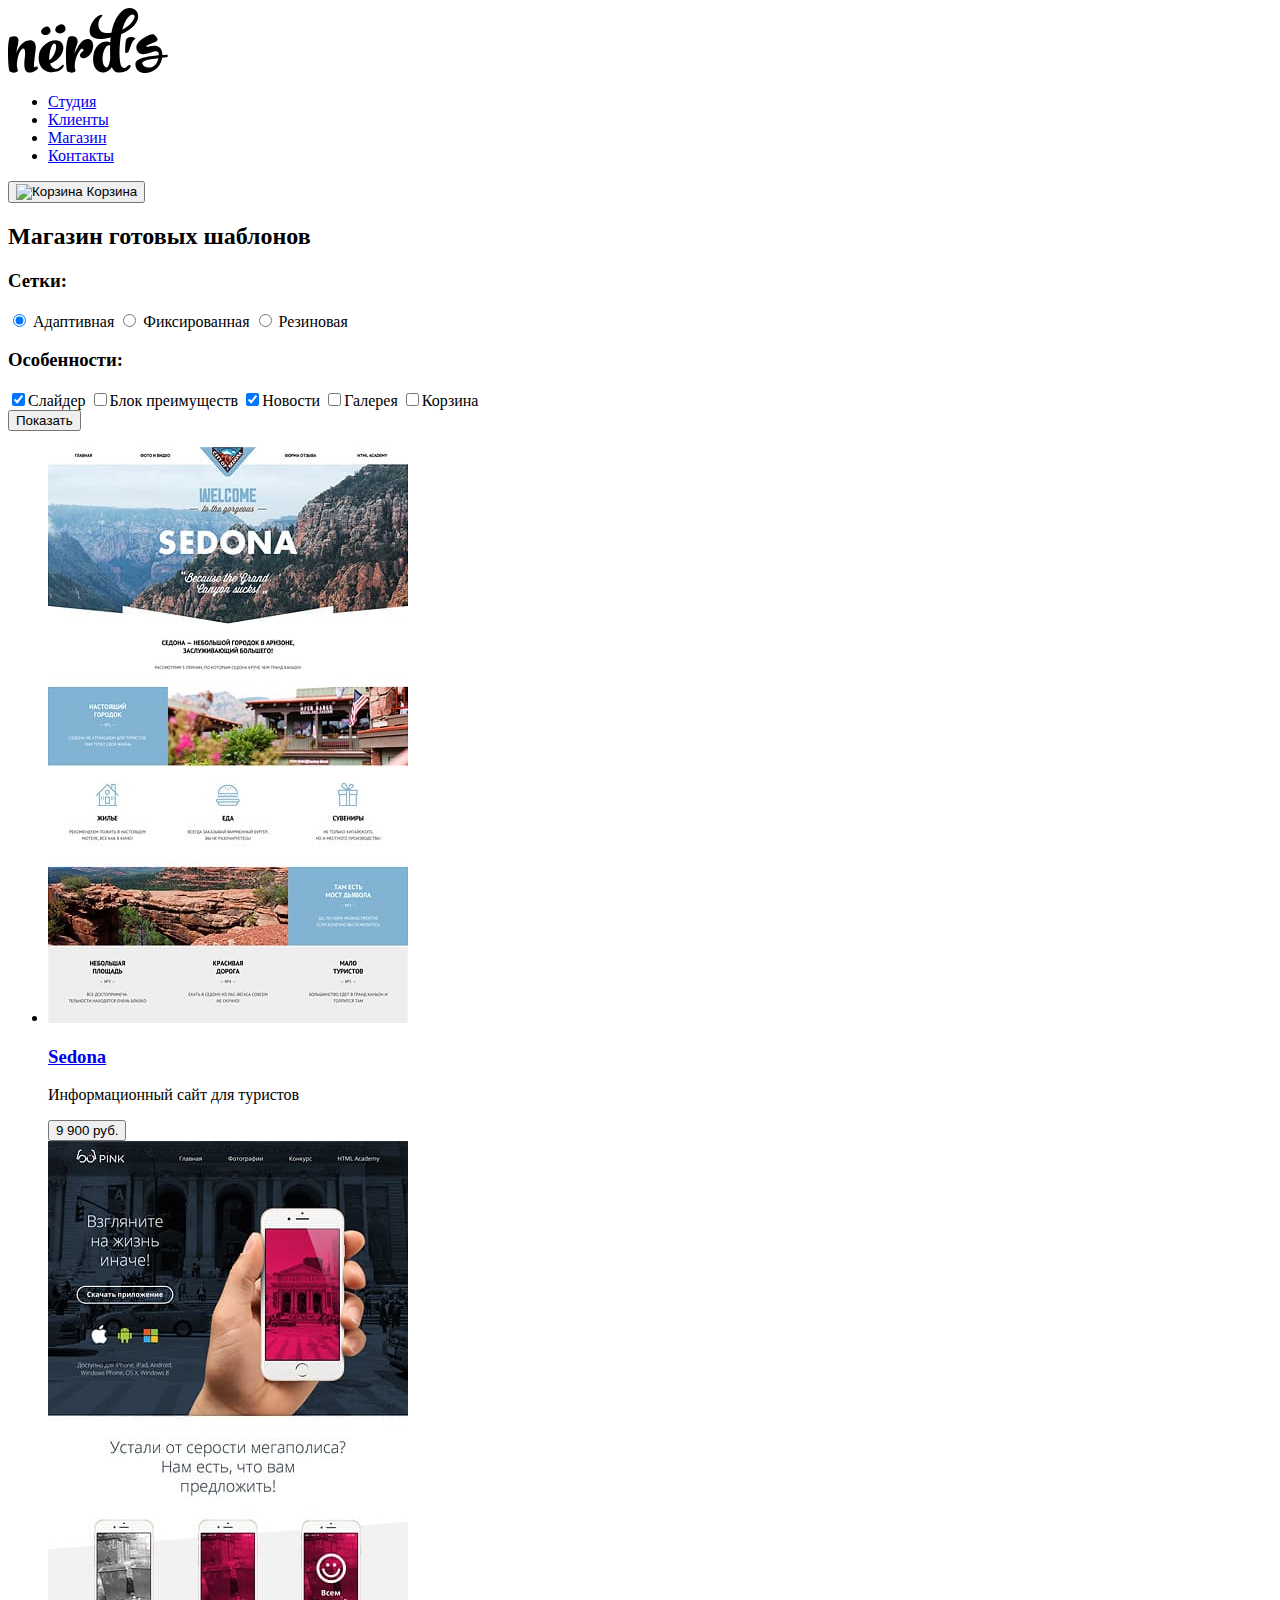
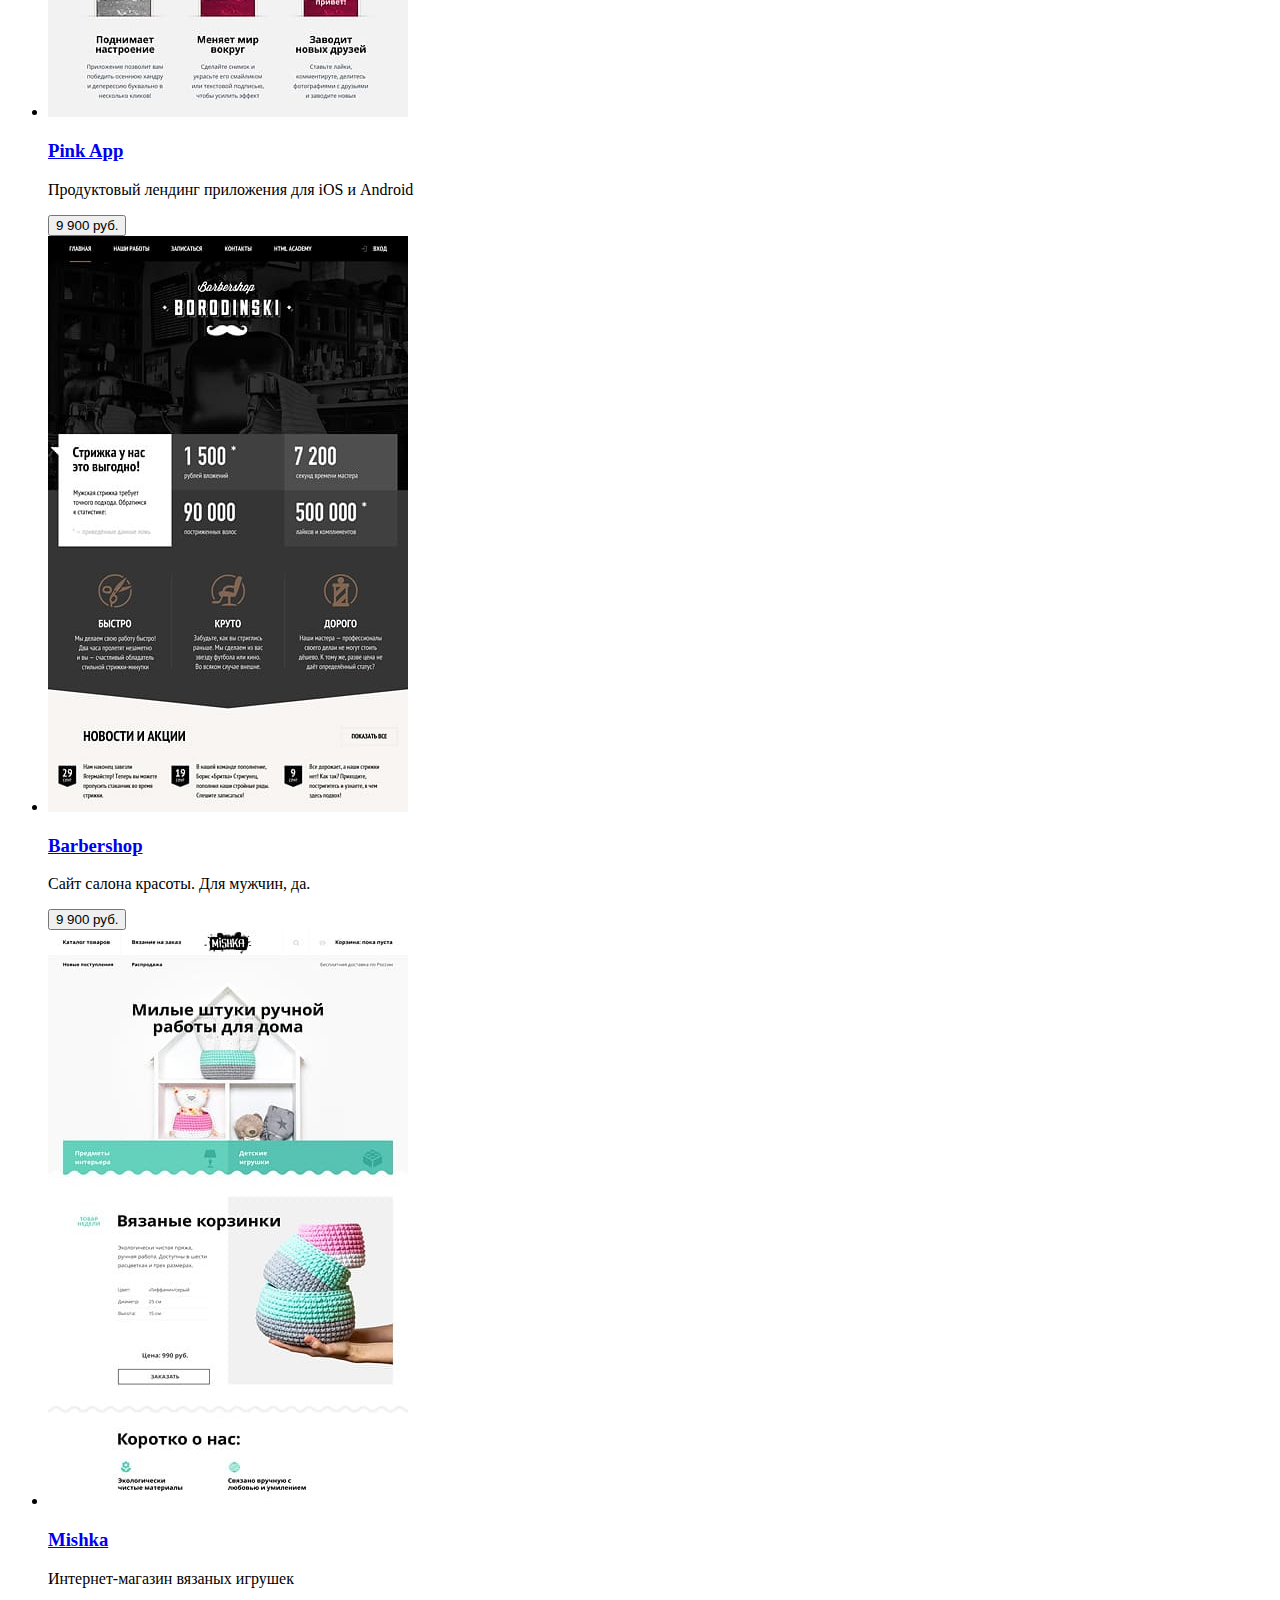
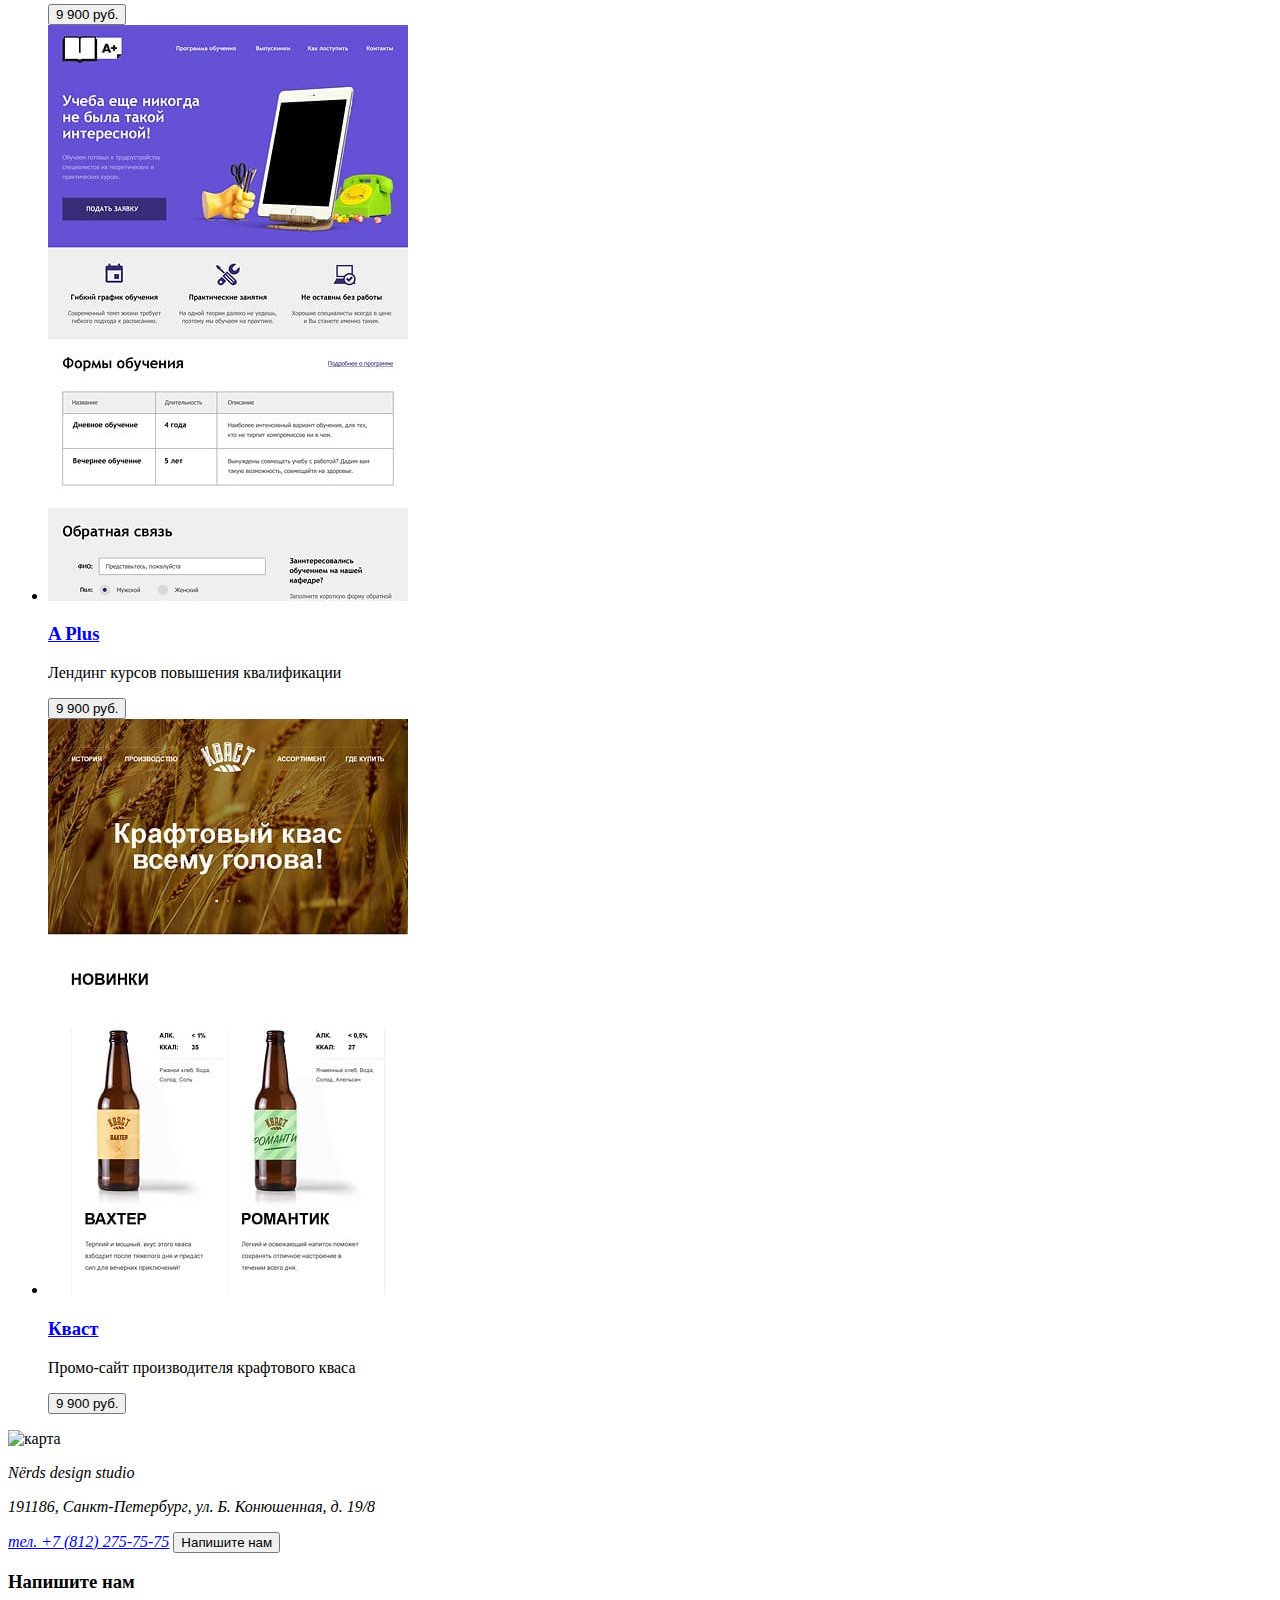
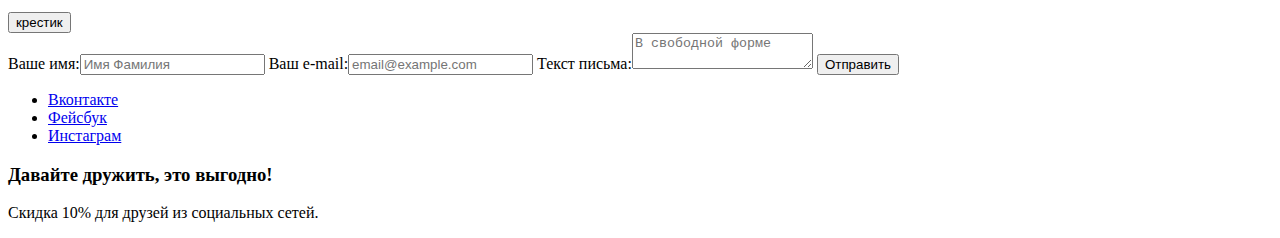
==== catalog.html @ 9235921a "Описал все картинки и добавил отдельную папку svg" ====
<!DOCTYPE html>
<html lang="ru">
<head>
    <meta charset="UTF-8">
    <meta name="viewport" content="width=device-width, initial-scale=1.0">
    <meta http-equiv="X-UA-Compatible" content="ie=edge">
    <title>Магазин готовых шаблонов</title>
   
</head>
<body>
  <header>
    <a href="index.html"><img src="img/svg/nerds-logo.svg" alt="Логотип дизайн студии Nerds" width="160" height="65"></a>
    <nav>
    <ul>
      <li><a href="#">Студия</a></li>
      <li><a href="#">Клиенты</a></li>
      <li><a href="#">Магазин</a></li>
      <li><a href="#">Контакты</a></li>
    </ul>
    </nav>  
    <button type="button"> <img src="" alt="Корзина"> Корзина</button><!--картинка будет подключена через background-image-->
  </header>
  <main>
    <h2>Магазин готовых шаблонов</h2>
    <!-- Здесь будет форма -->
    <form action="" method="post">
      <div>
        <h3>Сетки:</h3>
        <label>
          <input type="radio" name="grid" value="adaptive" checked>
          Адаптивная
        </label>
        <label>
          <input type="radio" name="grid" value="fixed">
          Фиксированная
        </label>
        <label>
          <input type="radio" name="grid" value="rubber">
          Резиновая
        </label>
      </div>
      <div>
        <h3>Особенности:</h3>
        <label><input type="checkbox" name="slider" checked>Слайдер</label>
        <label><input type="checkbox" name="advantages">Блок преимуществ</label>
        <label><input type="checkbox" name="news" checked>Новости</label>
        <label><input type="checkbox" name="Gallery">Галерея</label>
        <label><input type="checkbox" name="basket">Корзина</label>
      </div>
      <input type="submit" value="Показать">
    </form>
    <section>
      <!--Список товаров-->
      <ul>
        <li>
          <img src="img/item-sedona.jpg" alt="Макет лендинга сайта sedona" width="360" height="576">
          <div>
            <h3><a href="#">Sedona</a></h3>
            <p>Информационный сайт для туристов</p>
            <button type="button">9 900 руб.</button>
          </div>
        </li>
        <li>
          <img src="img/item-pink.jpg" alt="Макет лендинга сайта pink" width="360" height="576">
          <div>
            <h3><a href="#">Pink App</a></h3>
            <p>Продуктовый лендинг приложения для iOS и Android</p>
            <button type="button">9 900 руб.</button>
          </div>
        </li>
        <li>
          <img src="img/item-barbershop.jpg" alt="Макет лендинга сайта Barbershop" width="360" height="576">
          <div>
            <h3><a href="#">Barbershop</a></h3>
            <p>Сайт салона красоты. Для мужчин, да.</p>
            <button type="button">9 900 руб.</button>
          </div>
        </li>
        <li>
          <img src="img/item-mishka.jpg" alt="Макет лендинга сайта mishka" width="360" height="576">
          <div>
            <h3><a href="#">Mishka</a></h3>
            <p>Интернет-магазин вязаных игрушек</p>
            <button type="button">9 900 руб.</button>
          </div>
        </li>
        <li>
          <img src="img/item-aplus.jpg" alt="Макет лендинга сайта A Plus" width="360" height="576">
          <div>
            <h3><a href="#">A Plus</a></h3>
            <p>Лендинг курсов повышения квалификации</p>
            <button type="button">9 900 руб.</button>
          </div>
        </li>
        <li>
          <img src="img/item-kvast.jpg" alt="Макет лендинга сайта kvast" width="360" height="576">
          <div>
            <h3><a href="#">Кваст</a></h3>
            <p>Промо-сайт производителя крафтового кваса</p>
            <button type="button">9 900 руб.</button>
          </div>
        </li>
      </ul>
    </section>
    <section>
      <!--карта будет background-image  в дальнейшем-->
      <img src="" alt="карта">
      <address>
        <p>Nёrds design studio</p>
        <p>191186, Санкт-Петербург, ул. Б. Конюшенная, д. 19/8</p>
        <a href="tel:+7-812-275-75-75"> тел. +7 (812) 275-75-75</a>
        <button type="button">Напишите нам</button>
      </address>
                <!--Всплывающее окно-->
      <div>
        <h3>Напишите нам</h3>
        <!--кнопка для закрытия модального окна в виде крестика-->
        <button type="button">крестик</button>
        <form action="" method="post">
          <label>Ваше имя:<input type="text" name="name" placeholder="Имя Фамилия"></label>
          <label>Ваш e-mail:<input type="email" name="e-mail" placeholder="email@example.com"></label>
          <label>Текст письма:<textarea name="comment" placeholder="В свободной форме"></textarea></label><!--убрал  cols="30" rows="10" для дальнейшей стилизации в css-->
          <input type="submit" value="Отправить">
        </form>
      </div>
    </section>

  </main>
  <footer>
    <ul>
      <li><a href="#"><span class="visually-hidden">Вконтакте</span></a></li>
      <li><a href="#"><span class="visually-hidden">Фейсбук</span></a></li>
      <li><a href="#"><span class="visually-hidden">Инстаграм</span></a></li>
    </ul>
    <div>
      <h3>Давайте дружить, это выгодно!</h3>
      <p>Скидка 10% для друзей из социальных сетей.</p>
    </div>  
  </footer>

</body>
</html>
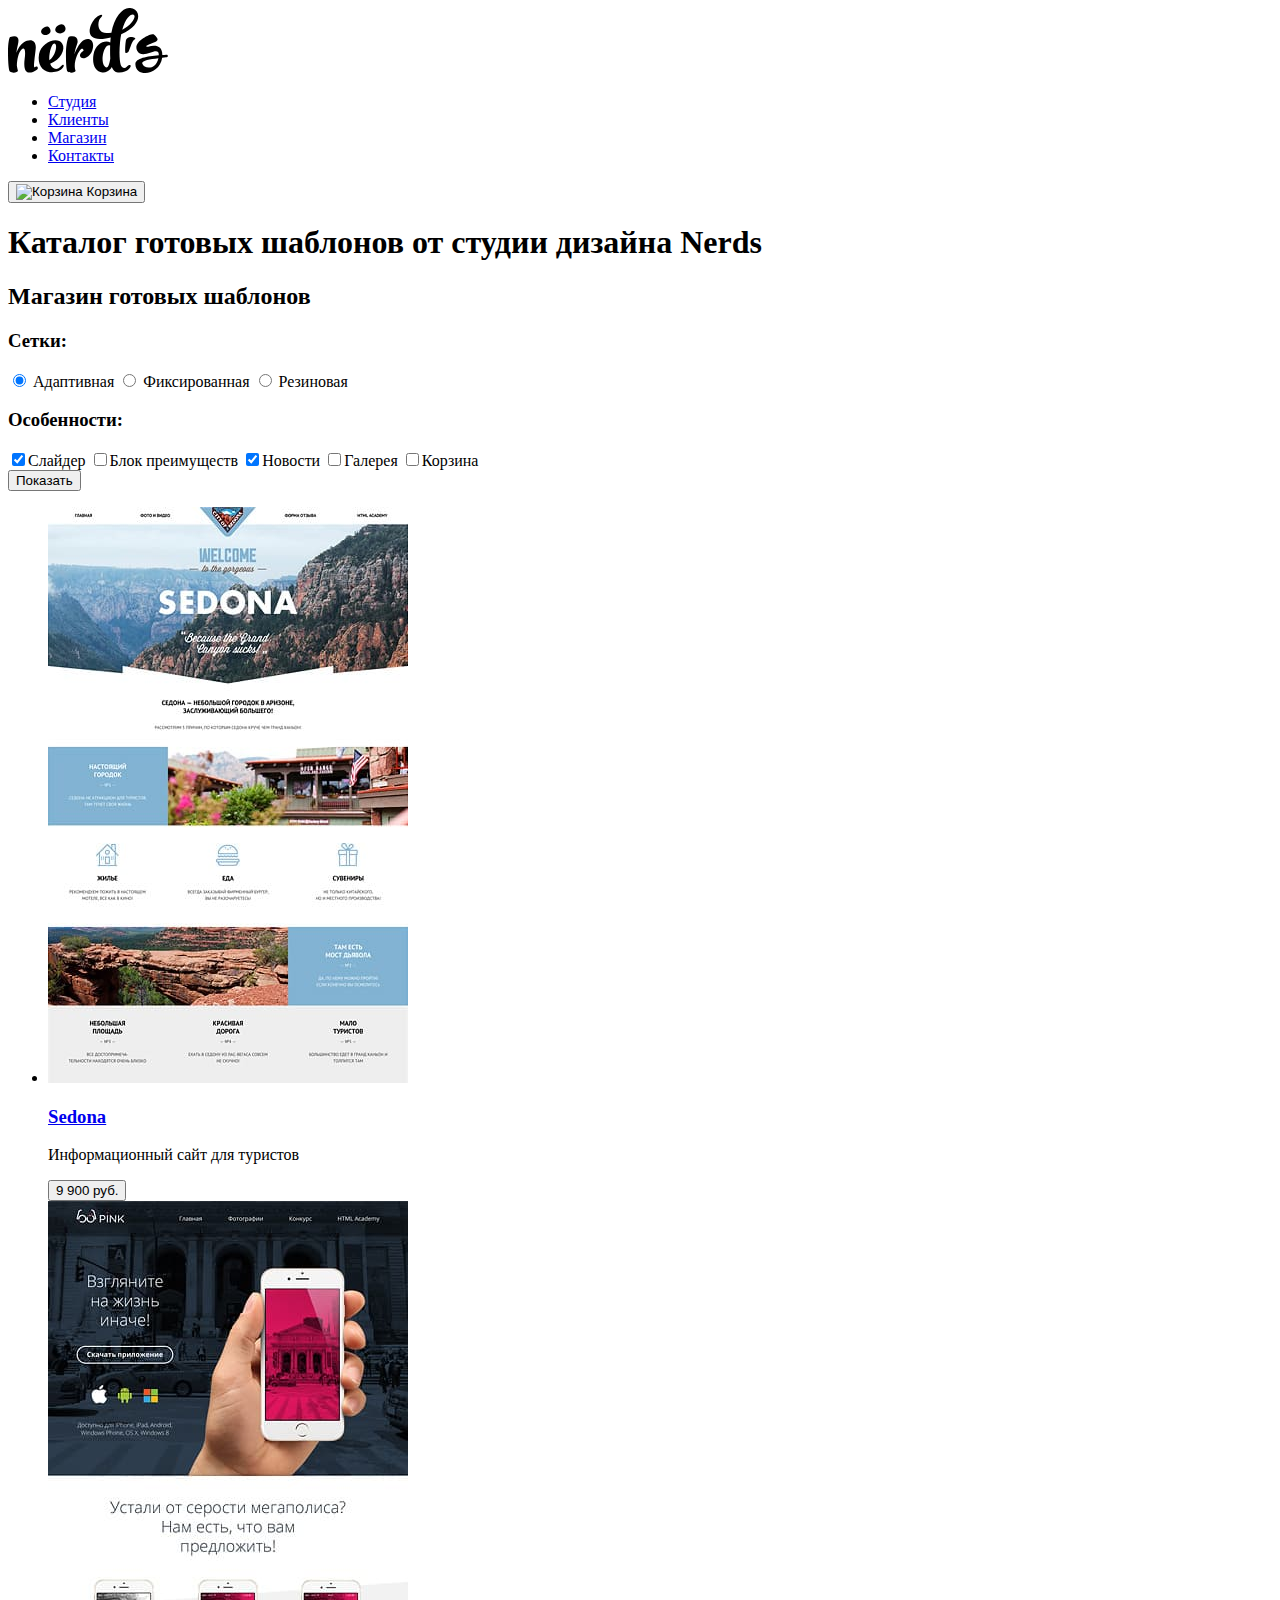
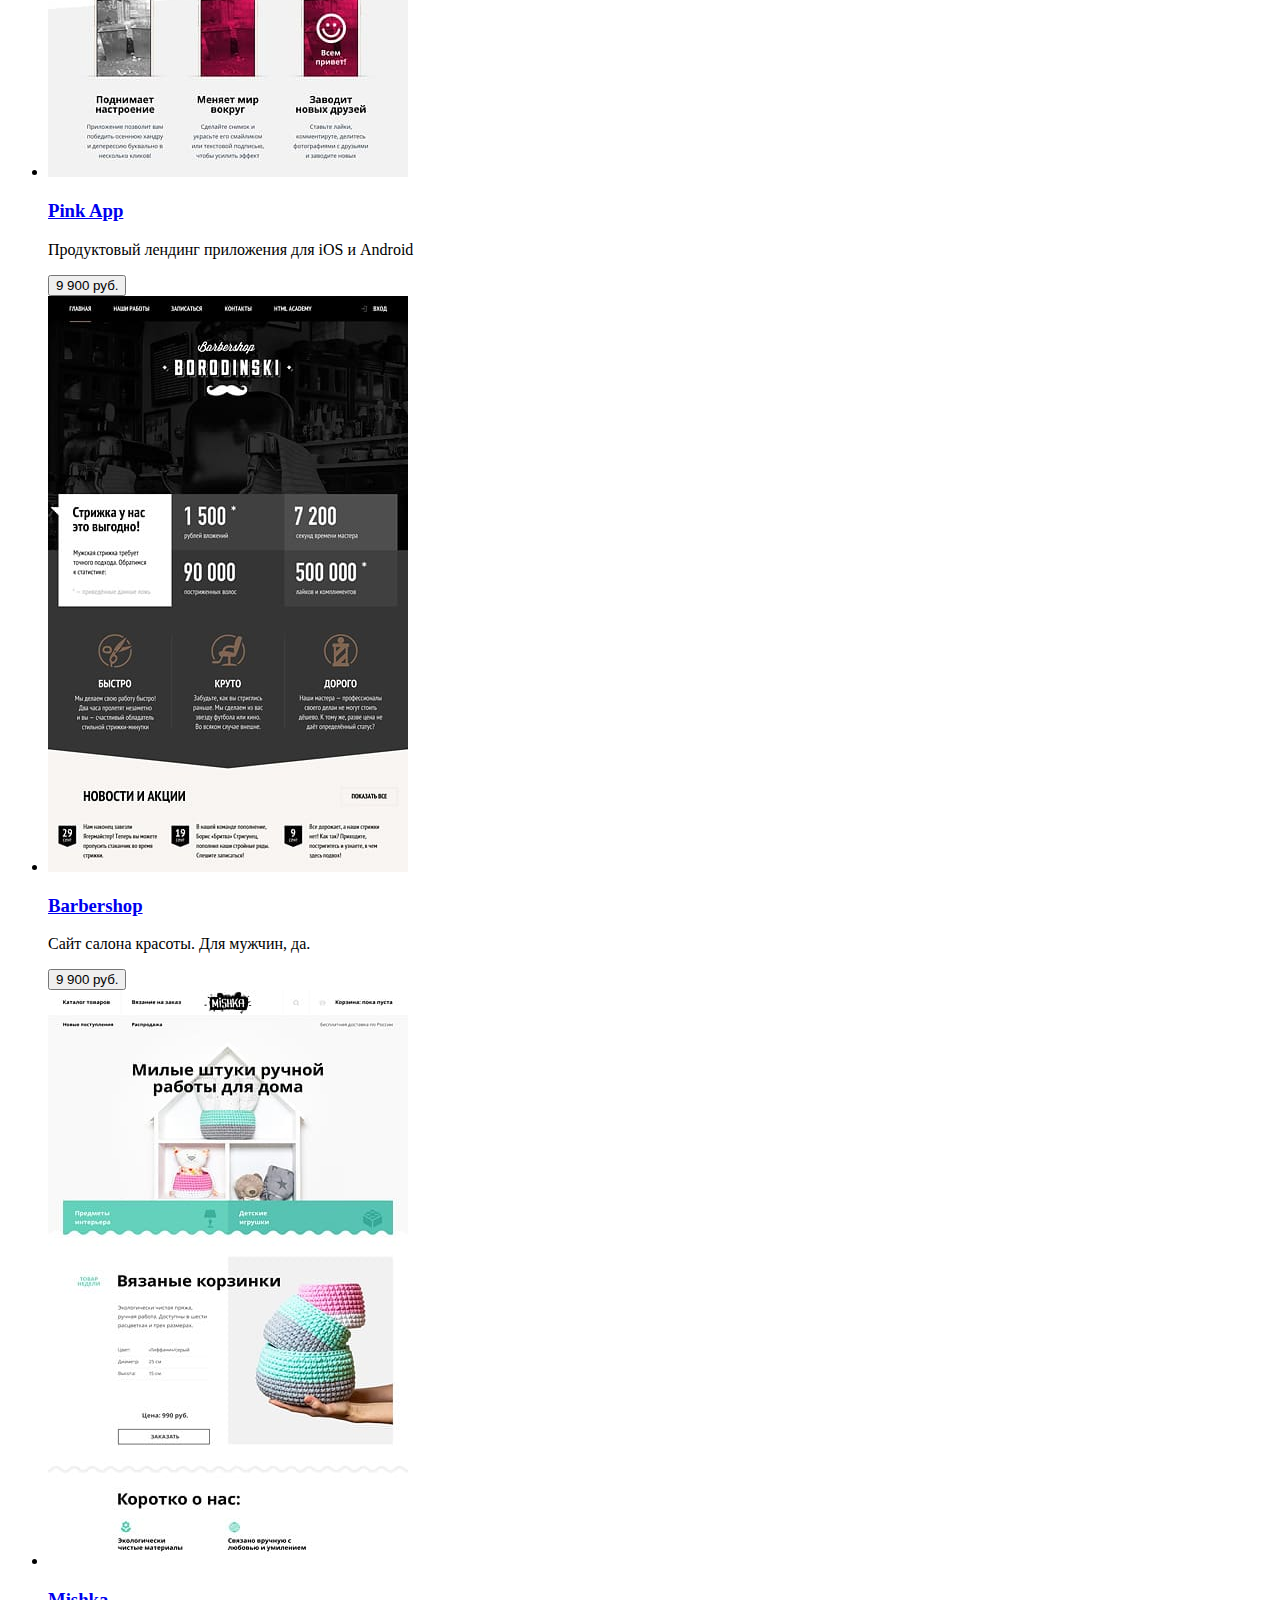
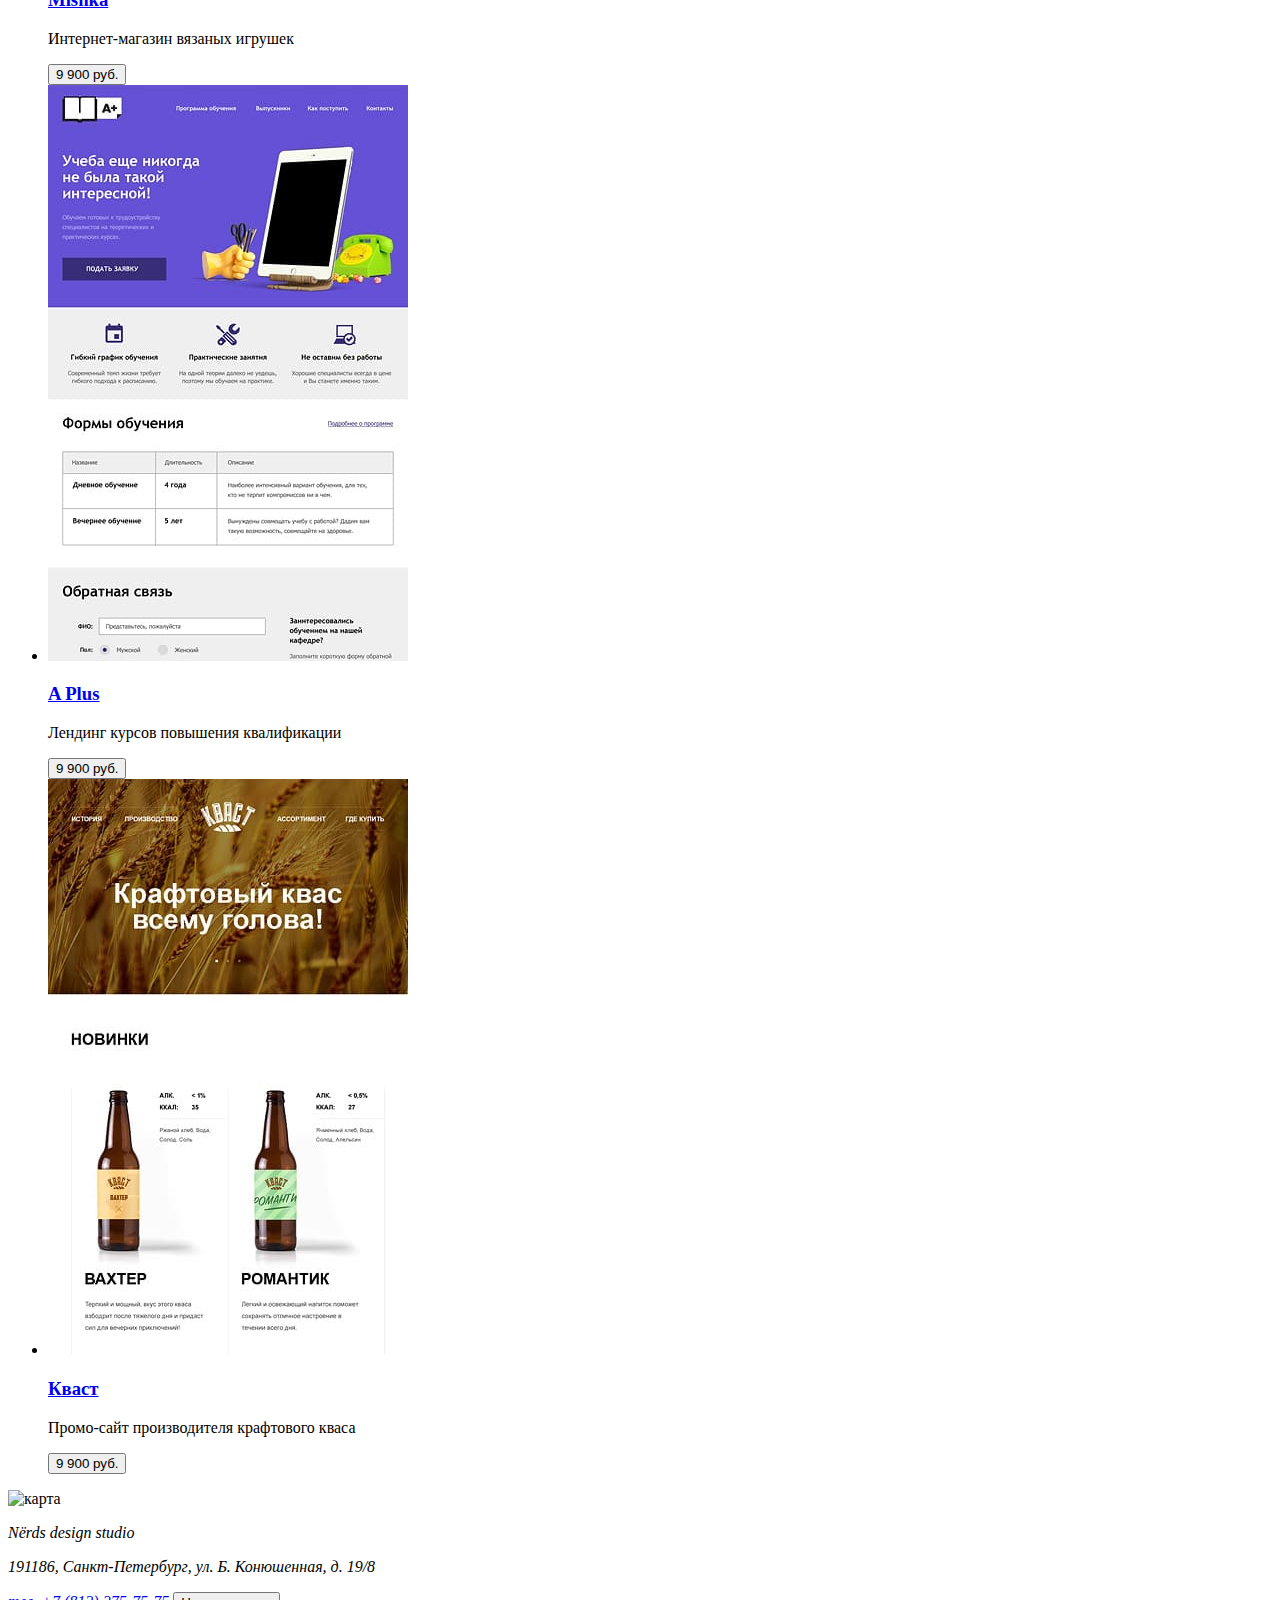
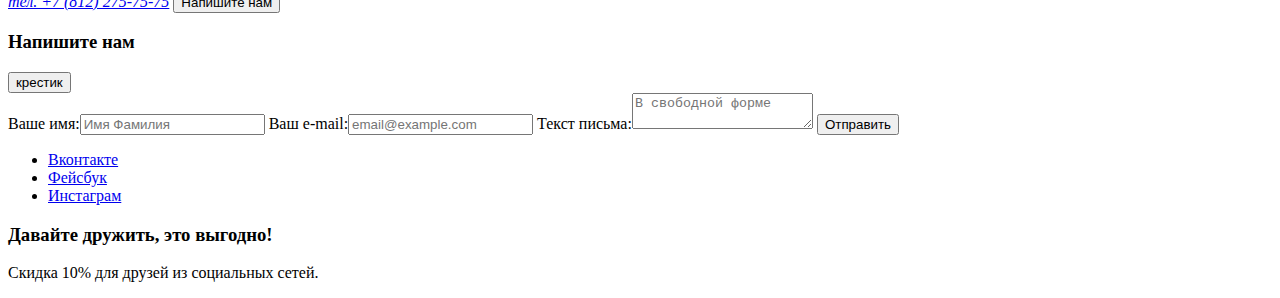
==== commit 3d8b9feb: "Исправил ошибки найденные через валидатор" ====
--- a/catalog.html
+++ b/catalog.html
@@ -18,12 +18,13 @@
       <li><a href="#">Контакты</a></li>
     </ul>
     </nav>  
-    <button type="button"> <img src="" alt="Корзина"> Корзина</button><!--картинка будет подключена через background-image-->
+    <button type="button"> <img src="#" alt="Корзина"> Корзина</button><!--картинка будет подключена через background-image-->
   </header>
   <main>
+    <h1 class="visually-hidden">Каталог готовых шаблонов от студии дизайна Nerds</h1>
     <h2>Магазин готовых шаблонов</h2>
     <!-- Здесь будет форма -->
-    <form action="" method="post">
+    <form action="#" method="post">
       <div>
         <h3>Сетки:</h3>
         <label>
@@ -57,7 +58,7 @@
           <div>
             <h3><a href="#">Sedona</a></h3>
             <p>Информационный сайт для туристов</p>
-            <button type="button">9 900 руб.</button>
+            <button type="button" title="Добавить в корзину">9 900 руб.</button>
           </div>
         </li>
         <li>
@@ -65,7 +66,7 @@
           <div>
             <h3><a href="#">Pink App</a></h3>
             <p>Продуктовый лендинг приложения для iOS и Android</p>
-            <button type="button">9 900 руб.</button>
+            <button type="button" title="Добавить в корзину">9 900 руб.</button>
           </div>
         </li>
         <li>
@@ -73,7 +74,7 @@
           <div>
             <h3><a href="#">Barbershop</a></h3>
             <p>Сайт салона красоты. Для мужчин, да.</p>
-            <button type="button">9 900 руб.</button>
+            <button type="button" title="Добавить в корзину">9 900 руб.</button>
           </div>
         </li>
         <li>
@@ -81,7 +82,7 @@
           <div>
             <h3><a href="#">Mishka</a></h3>
             <p>Интернет-магазин вязаных игрушек</p>
-            <button type="button">9 900 руб.</button>
+            <button type="button" title="Добавить в корзину">9 900 руб.</button>
           </div>
         </li>
         <li>
@@ -89,7 +90,7 @@
           <div>
             <h3><a href="#">A Plus</a></h3>
             <p>Лендинг курсов повышения квалификации</p>
-            <button type="button">9 900 руб.</button>
+            <button type="button" title="Добавить в корзину">9 900 руб.</button>
           </div>
         </li>
         <li>
@@ -97,14 +98,14 @@
           <div>
             <h3><a href="#">Кваст</a></h3>
             <p>Промо-сайт производителя крафтового кваса</p>
-            <button type="button">9 900 руб.</button>
+            <button type="button" title="Добавить в корзину">9 900 руб.</button>
           </div>
         </li>
       </ul>
     </section>
     <section>
       <!--карта будет background-image  в дальнейшем-->
-      <img src="" alt="карта">
+      <img src="#" alt="карта">
       <address>
         <p>Nёrds design studio</p>
         <p>191186, Санкт-Петербург, ул. Б. Конюшенная, д. 19/8</p>
@@ -116,7 +117,7 @@
         <h3>Напишите нам</h3>
         <!--кнопка для закрытия модального окна в виде крестика-->
         <button type="button">крестик</button>
-        <form action="" method="post">
+        <form action="#" method="post">
           <label>Ваше имя:<input type="text" name="name" placeholder="Имя Фамилия"></label>
           <label>Ваш e-mail:<input type="email" name="e-mail" placeholder="email@example.com"></label>
           <label>Текст письма:<textarea name="comment" placeholder="В свободной форме"></textarea></label><!--убрал  cols="30" rows="10" для дальнейшей стилизации в css-->
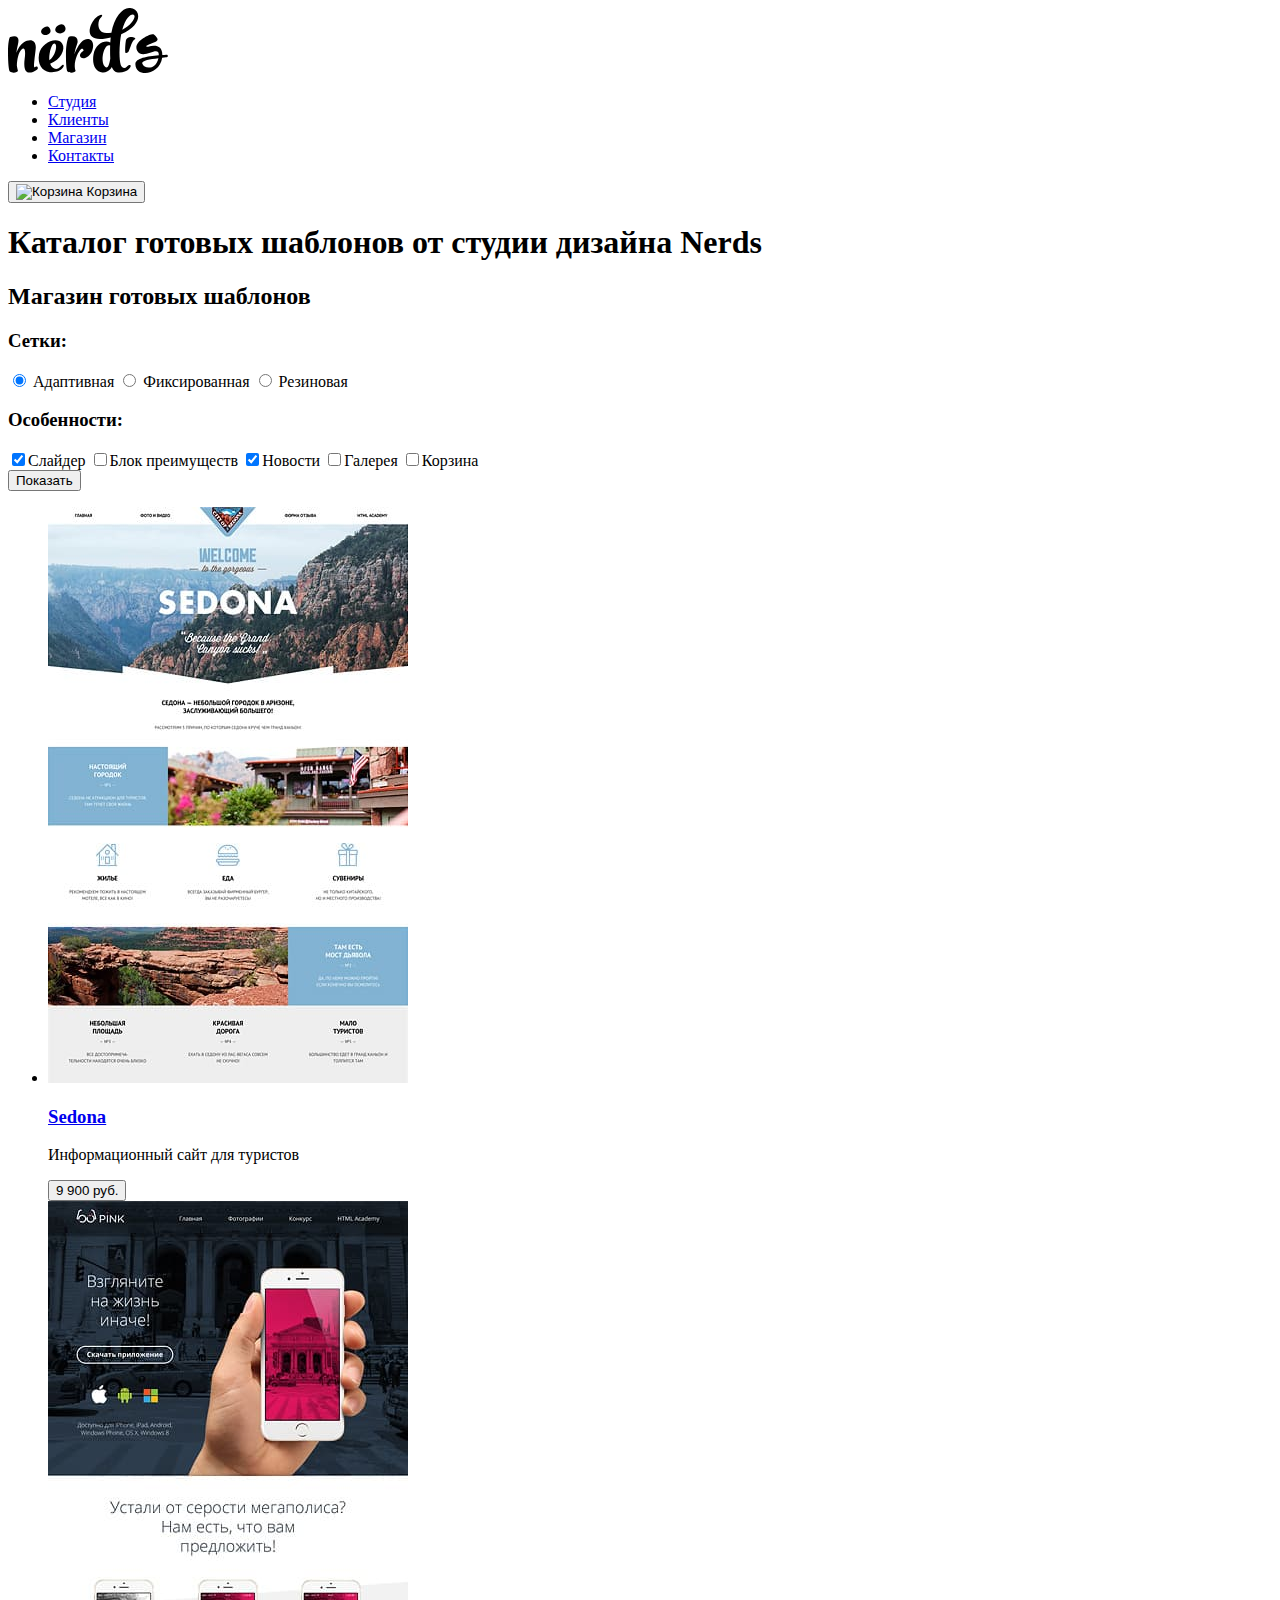
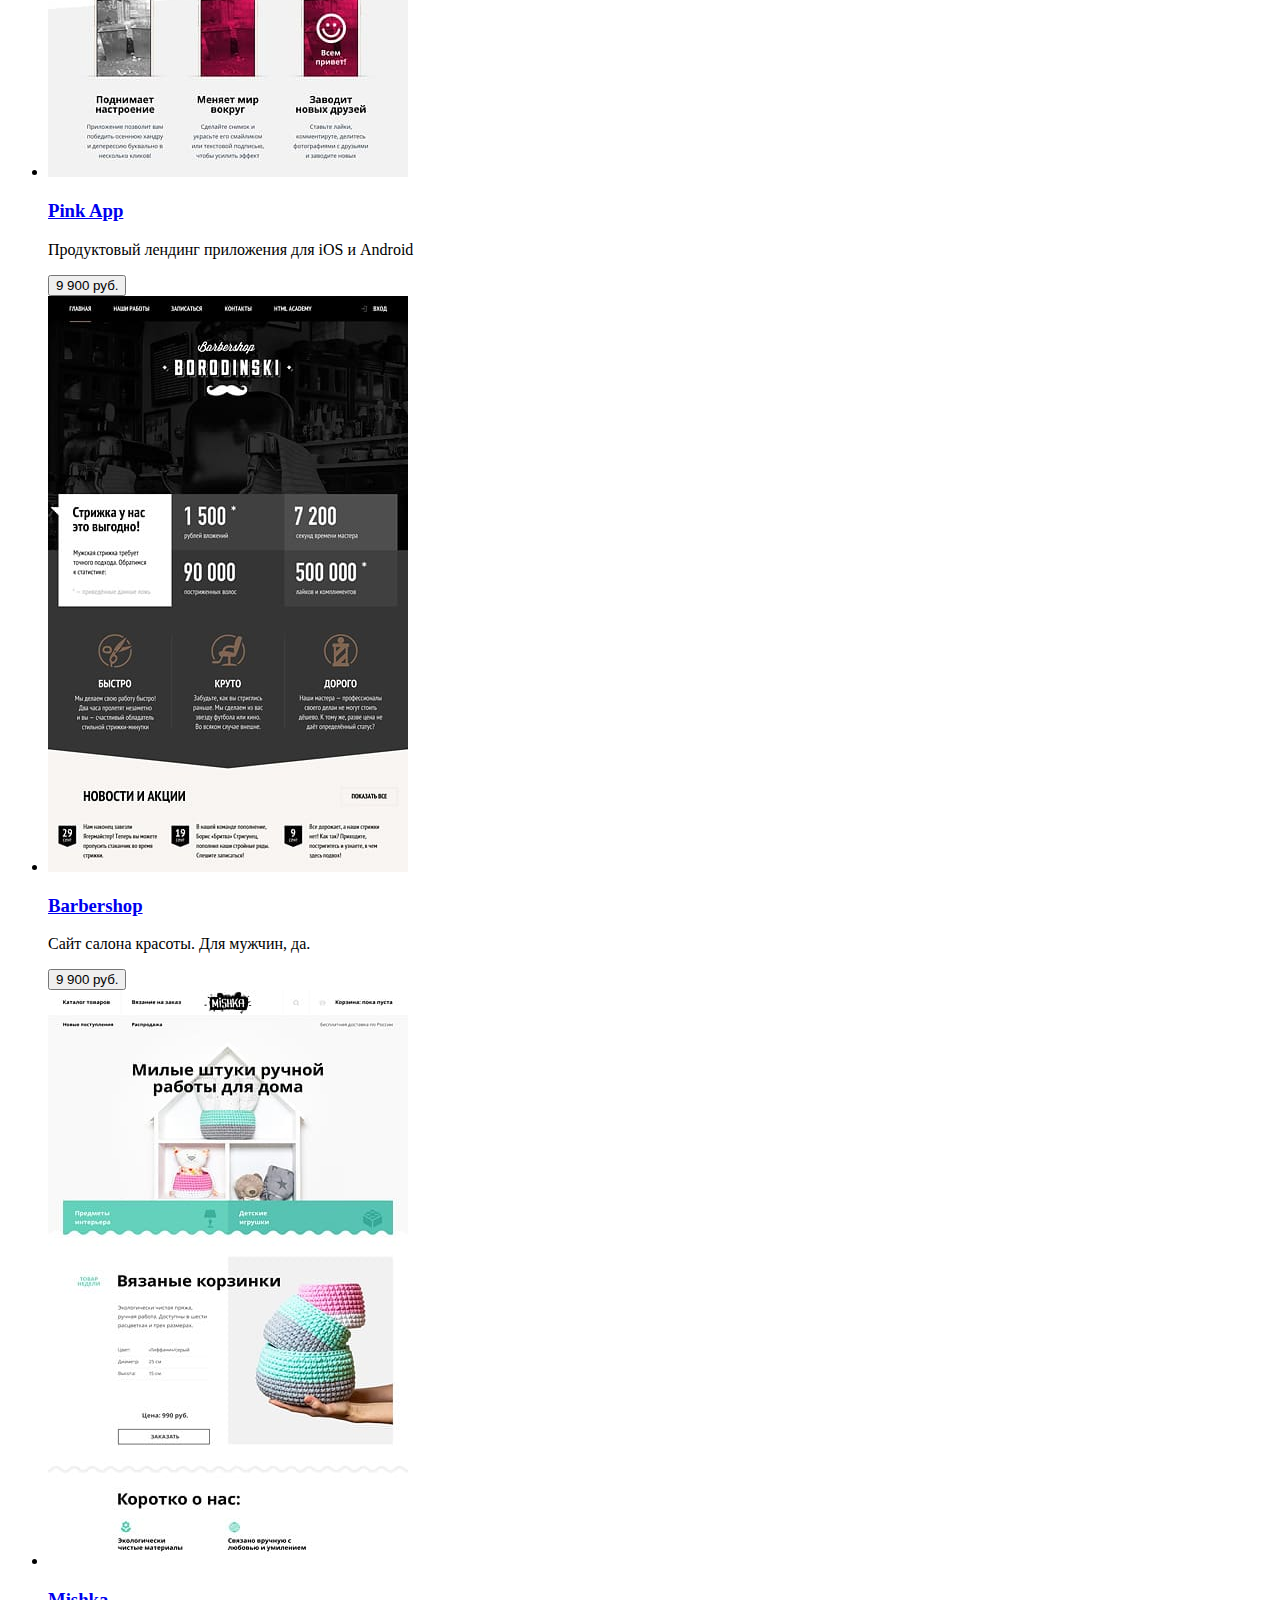
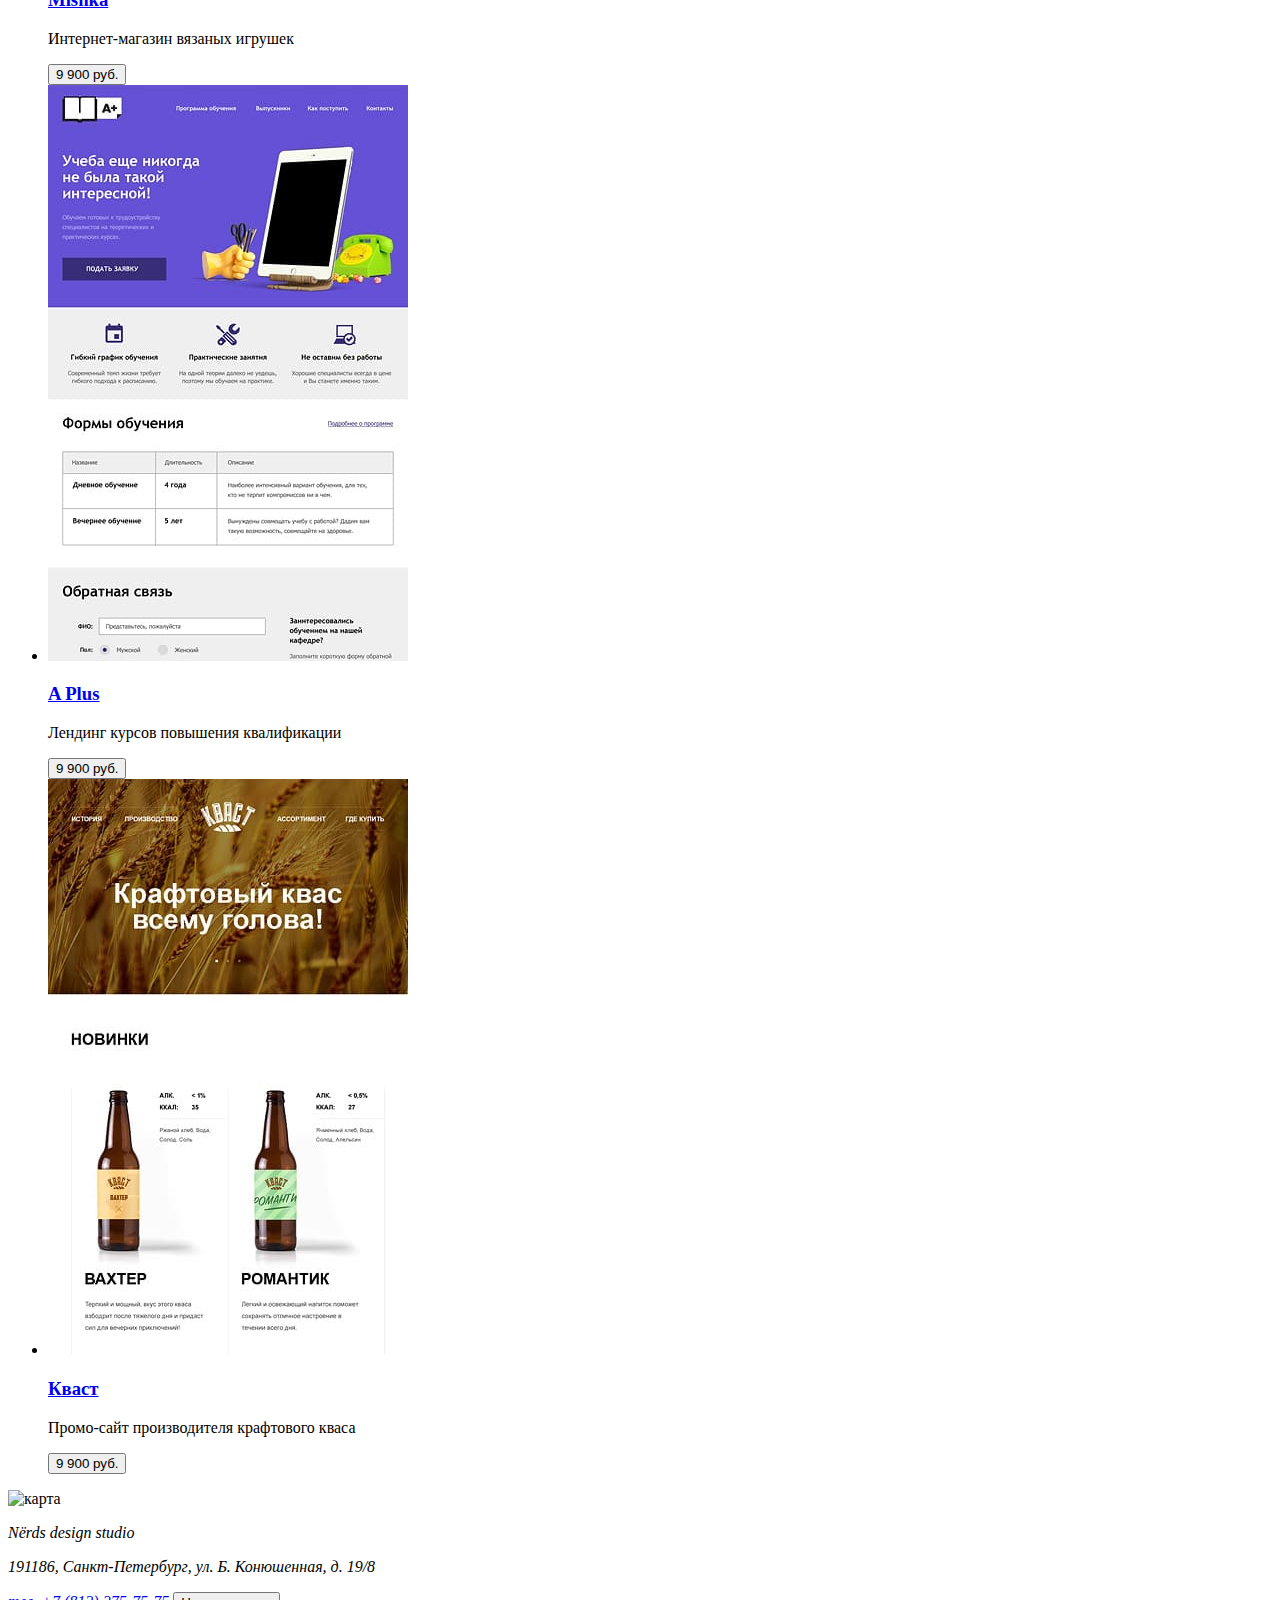
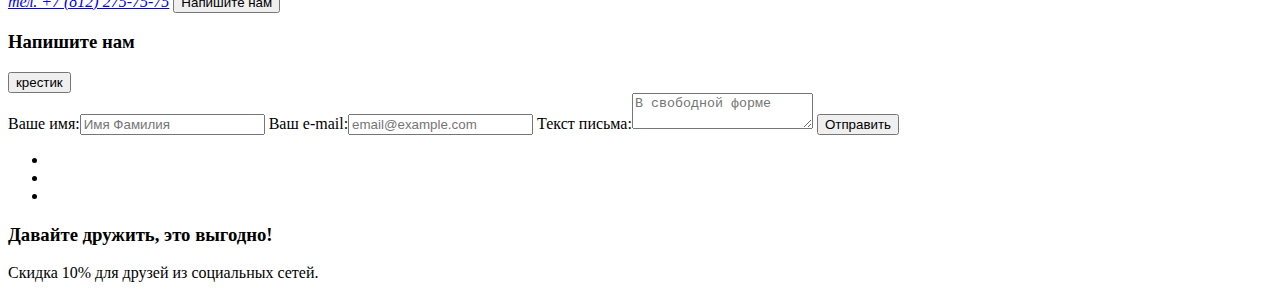
==== commit 491b981d: "Исправил ошибку" ====
--- a/catalog.html
+++ b/catalog.html
@@ -129,9 +129,9 @@
   </main>
   <footer>
     <ul>
-      <li><a href="#"><span class="visually-hidden">Вконтакте</span></a></li>
-      <li><a href="#"><span class="visually-hidden">Фейсбук</span></a></li>
-      <li><a href="#"><span class="visually-hidden">Инстаграм</span></a></li>
+      <li><a href="#" title="Вконтакте"></a></li>
+      <li><a href="#" title="Фейсбук"></a></li>
+      <li><a href="#" title="Инстаграм"></a></li>
     </ul>
     <div>
       <h3>Давайте дружить, это выгодно!</h3>
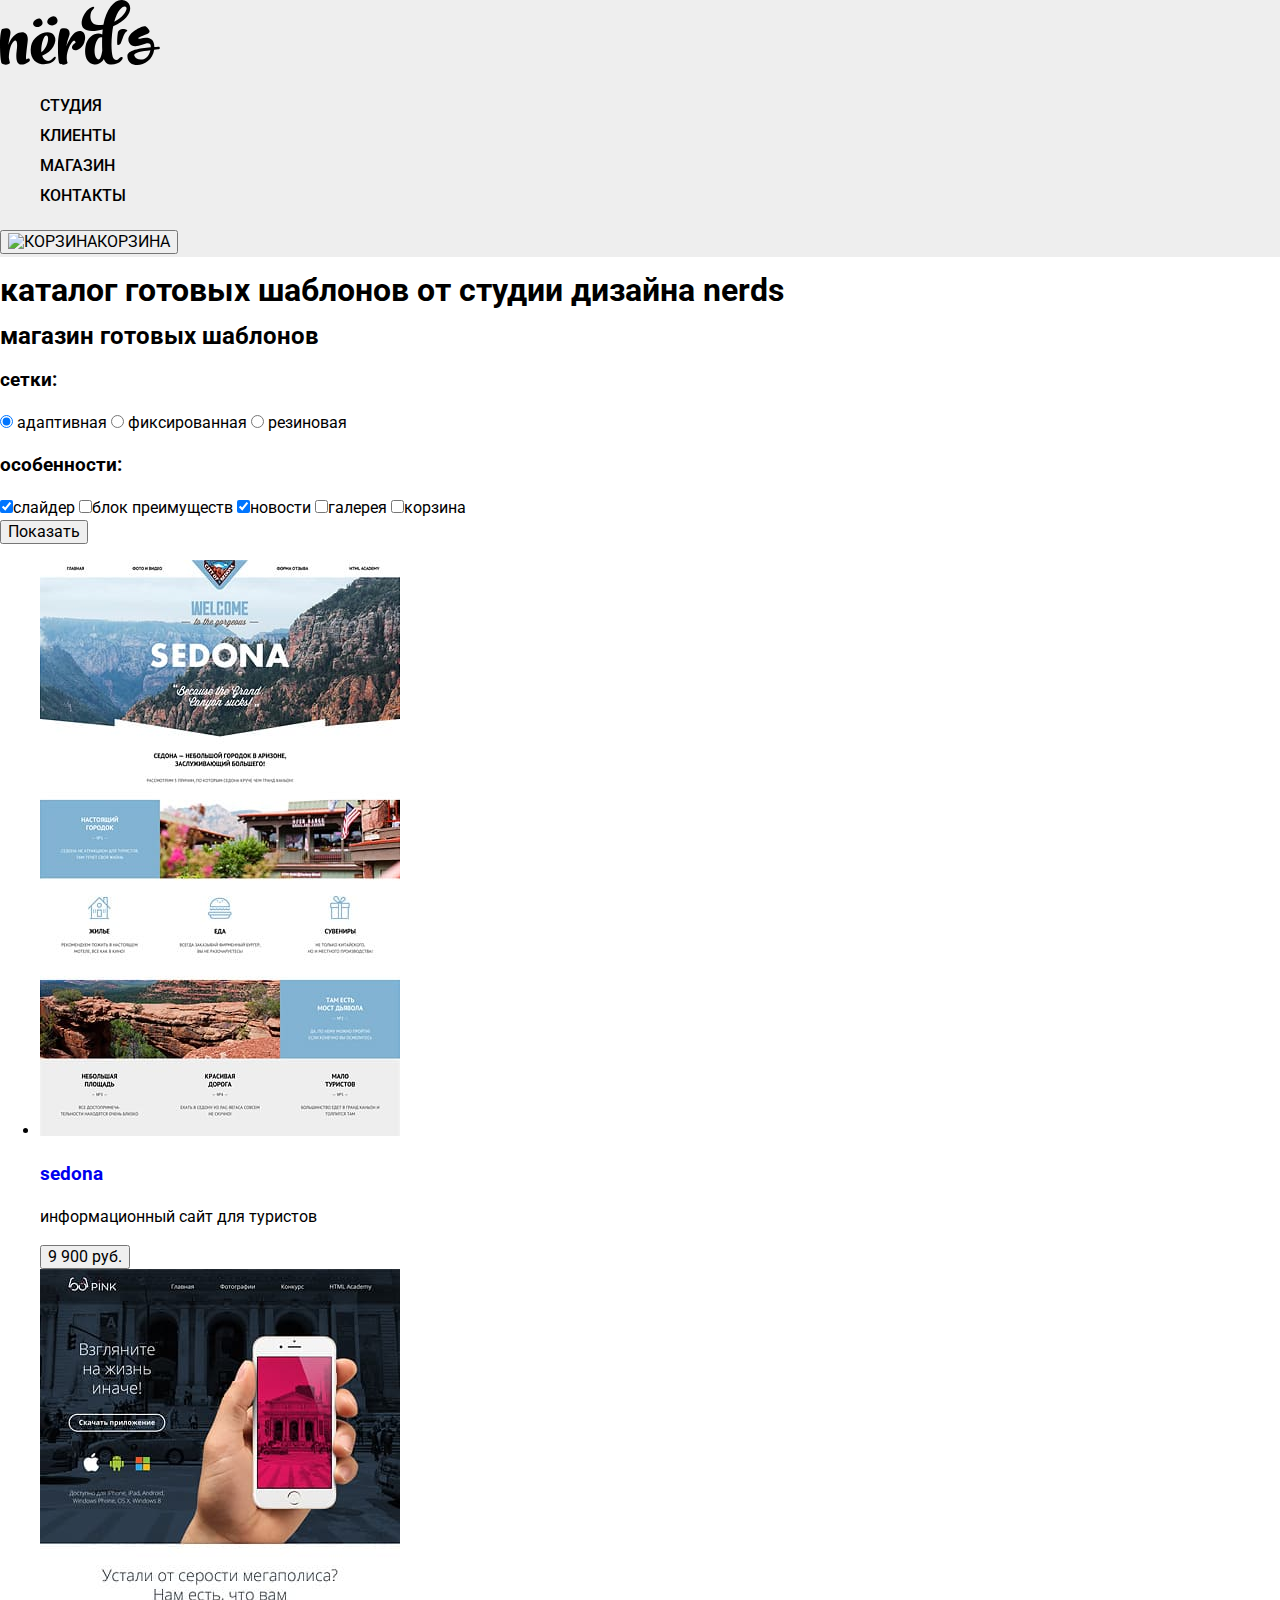
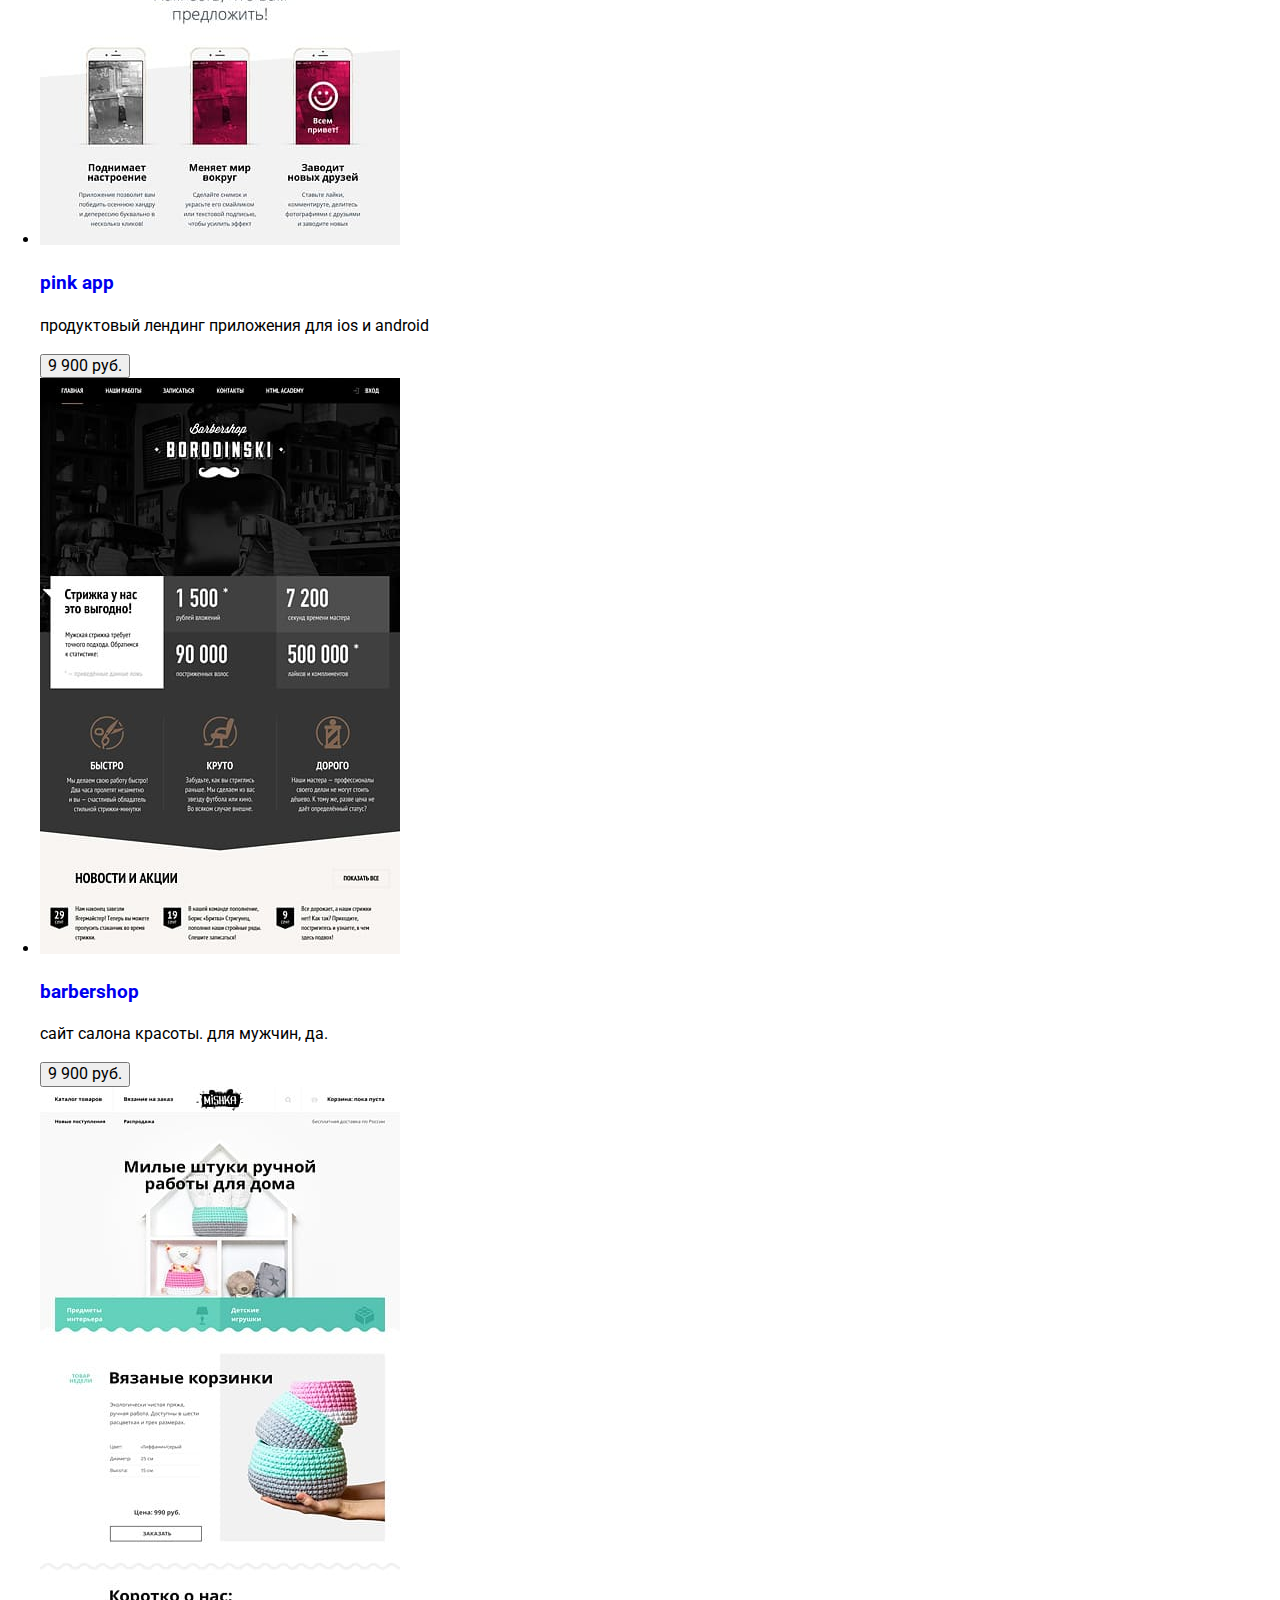
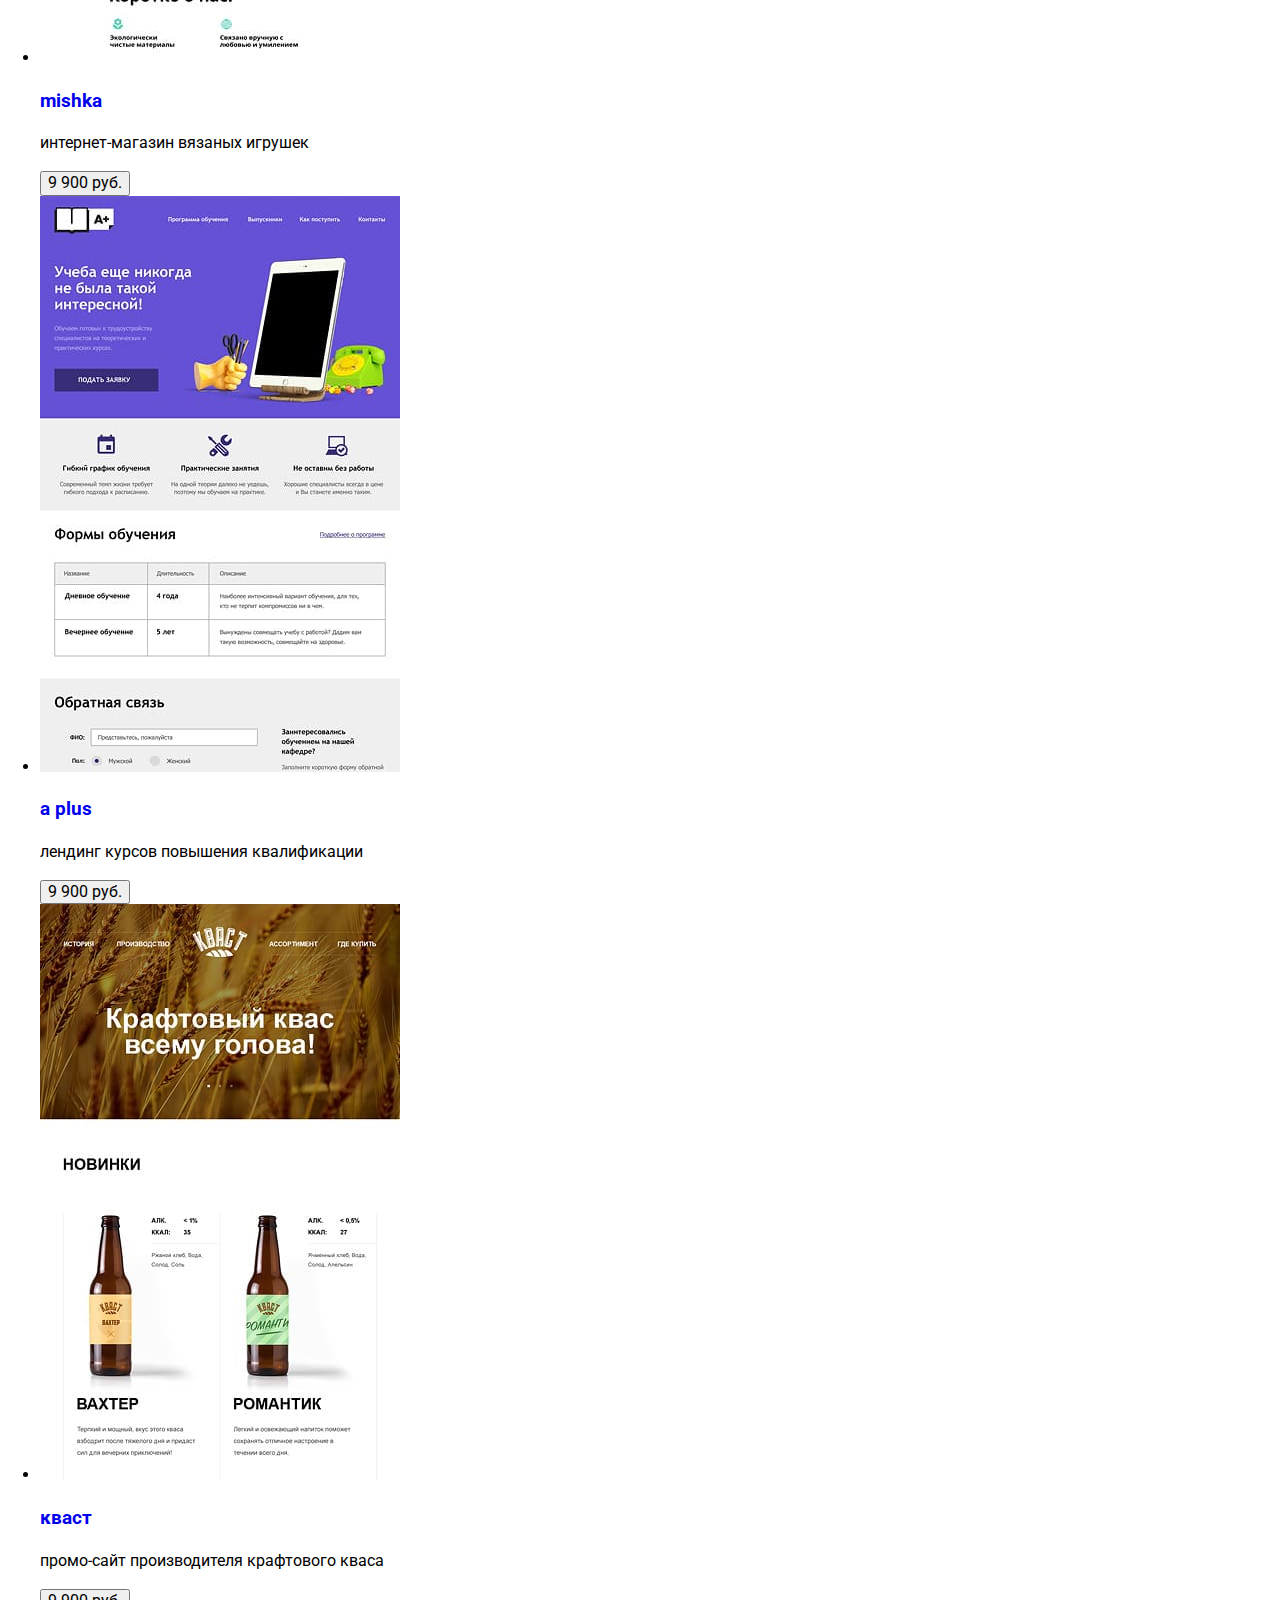
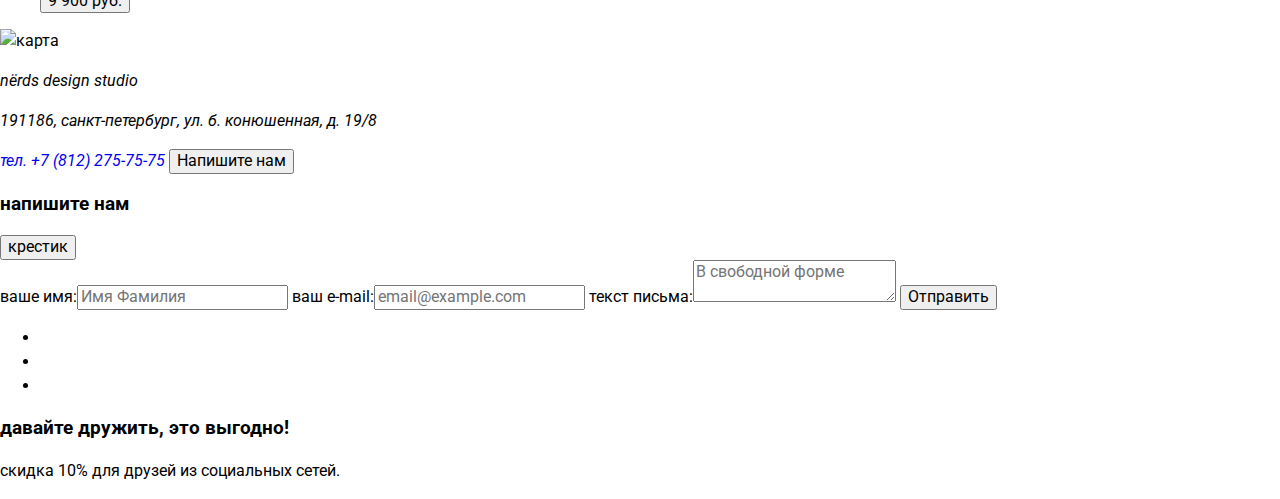
==== commit c584ebac: "Продолжил работу для лекции Введение в CSS" ====
--- a/catalog.html
+++ b/catalog.html
@@ -2,29 +2,29 @@
 <html lang="ru">
 <head>
     <meta charset="UTF-8">
-    <meta name="viewport" content="width=device-width, initial-scale=1.0">
-    <meta http-equiv="X-UA-Compatible" content="ie=edge">
     <title>Магазин готовых шаблонов</title>
-   
+    <link href="https://fonts.googleapis.com/css?family=Roboto:400,500,700&display=swap&subset=cyrillic" rel="stylesheet">
+    <link href="css/normalize.css" rel="stylesheet">
+    <link href="css/style.css" rel="stylesheet">
 </head>
 <body>
-  <header>
-    <a href="index.html"><img src="img/svg/nerds-logo.svg" alt="Логотип дизайн студии Nerds" width="160" height="65"></a>
-    <nav>
-    <ul>
+  <header class="header">
+    <a href="index.html" class="header__logo"><img src="img/svg/nerds-logo.svg" alt="Логотип дизайн студии Nerds" width="160" height="65"></a>
+    <nav class="nav">
+    <ul class="nav__site">
       <li><a href="#">Студия</a></li>
       <li><a href="#">Клиенты</a></li>
       <li><a href="#">Магазин</a></li>
       <li><a href="#">Контакты</a></li>
     </ul>
     </nav>  
-    <button type="button"> <img src="#" alt="Корзина"> Корзина</button><!--картинка будет подключена через background-image-->
+    <button class="nav__button" type="button"> <img src="#" alt="Корзина">Корзина</button><!--картинка будет подключена через background-image-->
   </header>
-  <main>
+  <main class="container__catalog">
     <h1 class="visually-hidden">Каталог готовых шаблонов от студии дизайна Nerds</h1>
     <h2>Магазин готовых шаблонов</h2>
     <!-- Здесь будет форма -->
-    <form action="#" method="post">
+    <form class="form__catalog" action="#" method="post">
       <div>
         <h3>Сетки:</h3>
         <label>
@@ -127,13 +127,13 @@
     </section>
 
   </main>
-  <footer>
-    <ul>
-      <li><a href="#" title="Вконтакте"></a></li>
-      <li><a href="#" title="Фейсбук"></a></li>
-      <li><a href="#" title="Инстаграм"></a></li>
+  <footer class="footer">
+    <ul class="socials">
+      <li class="socials__vkontakte"><a href="#" title="Вконтакте"></a></li>
+      <li class="socials__facebook"><a href="#" title="Фейсбук"></a></li>
+      <li class="socials__instagram"><a href="#" title="Инстаграм"></a></li>
     </ul>
-    <div>
+    <div class="footer__desc">
       <h3>Давайте дружить, это выгодно!</h3>
       <p>Скидка 10% для друзей из социальных сетей.</p>
     </div>  
--- a/css/style.css
+++ b/css/style.css
@@ -0,0 +1,79 @@
+body {
+    margin: 0;
+    padding: 0;
+
+    font-family: 'Roboto', 'Arial', sans-serif;
+    font-size: 16px;
+    line-height: 24px;
+    font-weight: 400;
+    text-transform: lowercase;
+
+    background-color: #ffffff;
+}
+
+    a {
+        text-decoration: none;
+    }
+
+    .header__logo:active{
+        opacity: 0.3;
+    }
+
+    .header{
+        background-color:#eeeeee;
+        font-size: 16px;
+        font-weight: 500;
+        line-height: 30px;
+        font-family: Roboto;
+    }
+
+    .nav__site,
+    .nav__button {
+        text-transform: uppercase;
+        list-style: none;
+    }
+
+    .nav__site a,
+    .nav__button {
+        color: #000000;
+    }
+
+    .nav__site a:hover,
+    .nav__button:hover {
+        color: #fb565a;
+    }
+
+    .nav__site a:focus,
+    .nav__button:focus {
+        color: #b1b1b1;
+    }
+
+    .advantage__item{
+        list-style: none;
+    }
+
+    .advantage__item{
+        text-align: left;
+    }
+
+    .advantage__item h2 {
+        font-size: 24px;
+        font-weight: 700;
+        line-height: 30px;
+        text-transform: uppercase;
+    }
+
+    .advantage__item p {
+        font-size: 16px;
+        font-weight: 400;
+        line-height: 24px;
+        color: #283136;
+    }
+    .advantage__image--list1 {
+        width: 300px;
+        height: 146px;
+        background-color: #fb565a;
+        background-image: url(img/map.jpg)
+
+        
+    }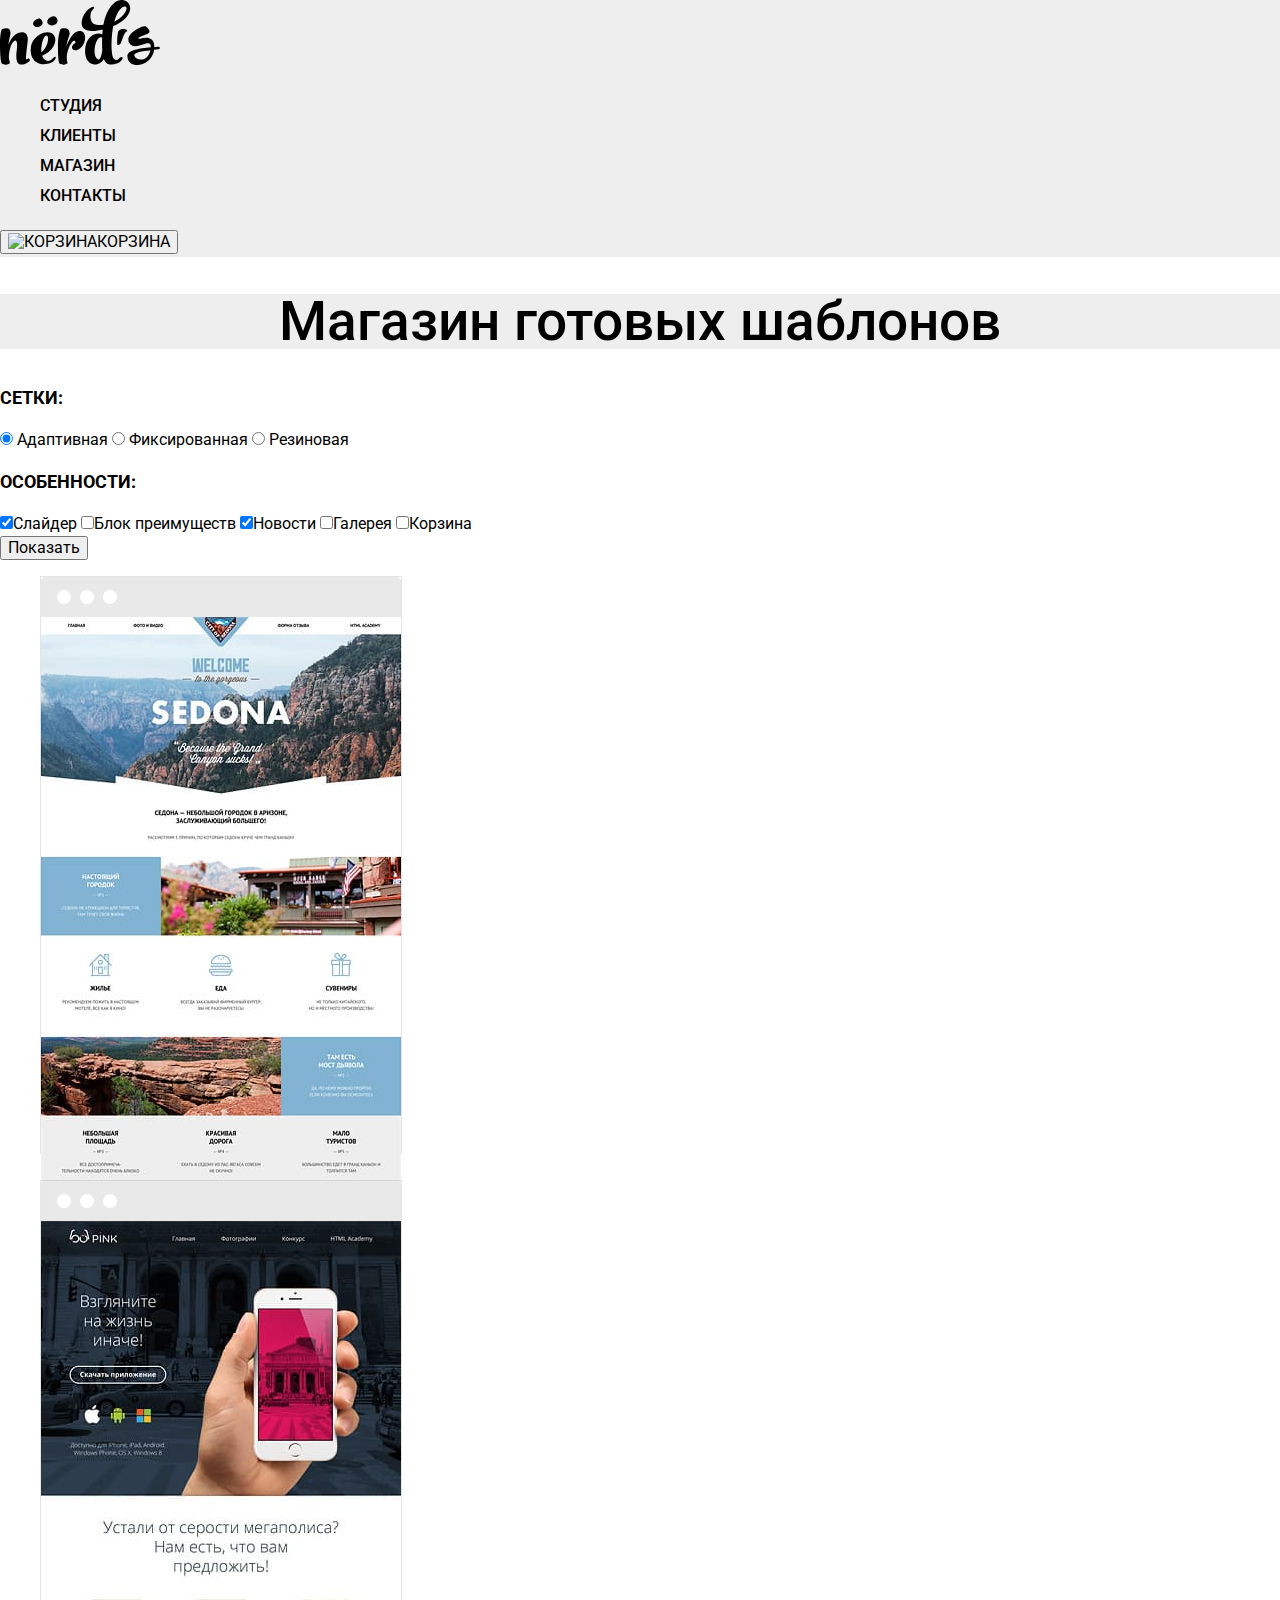
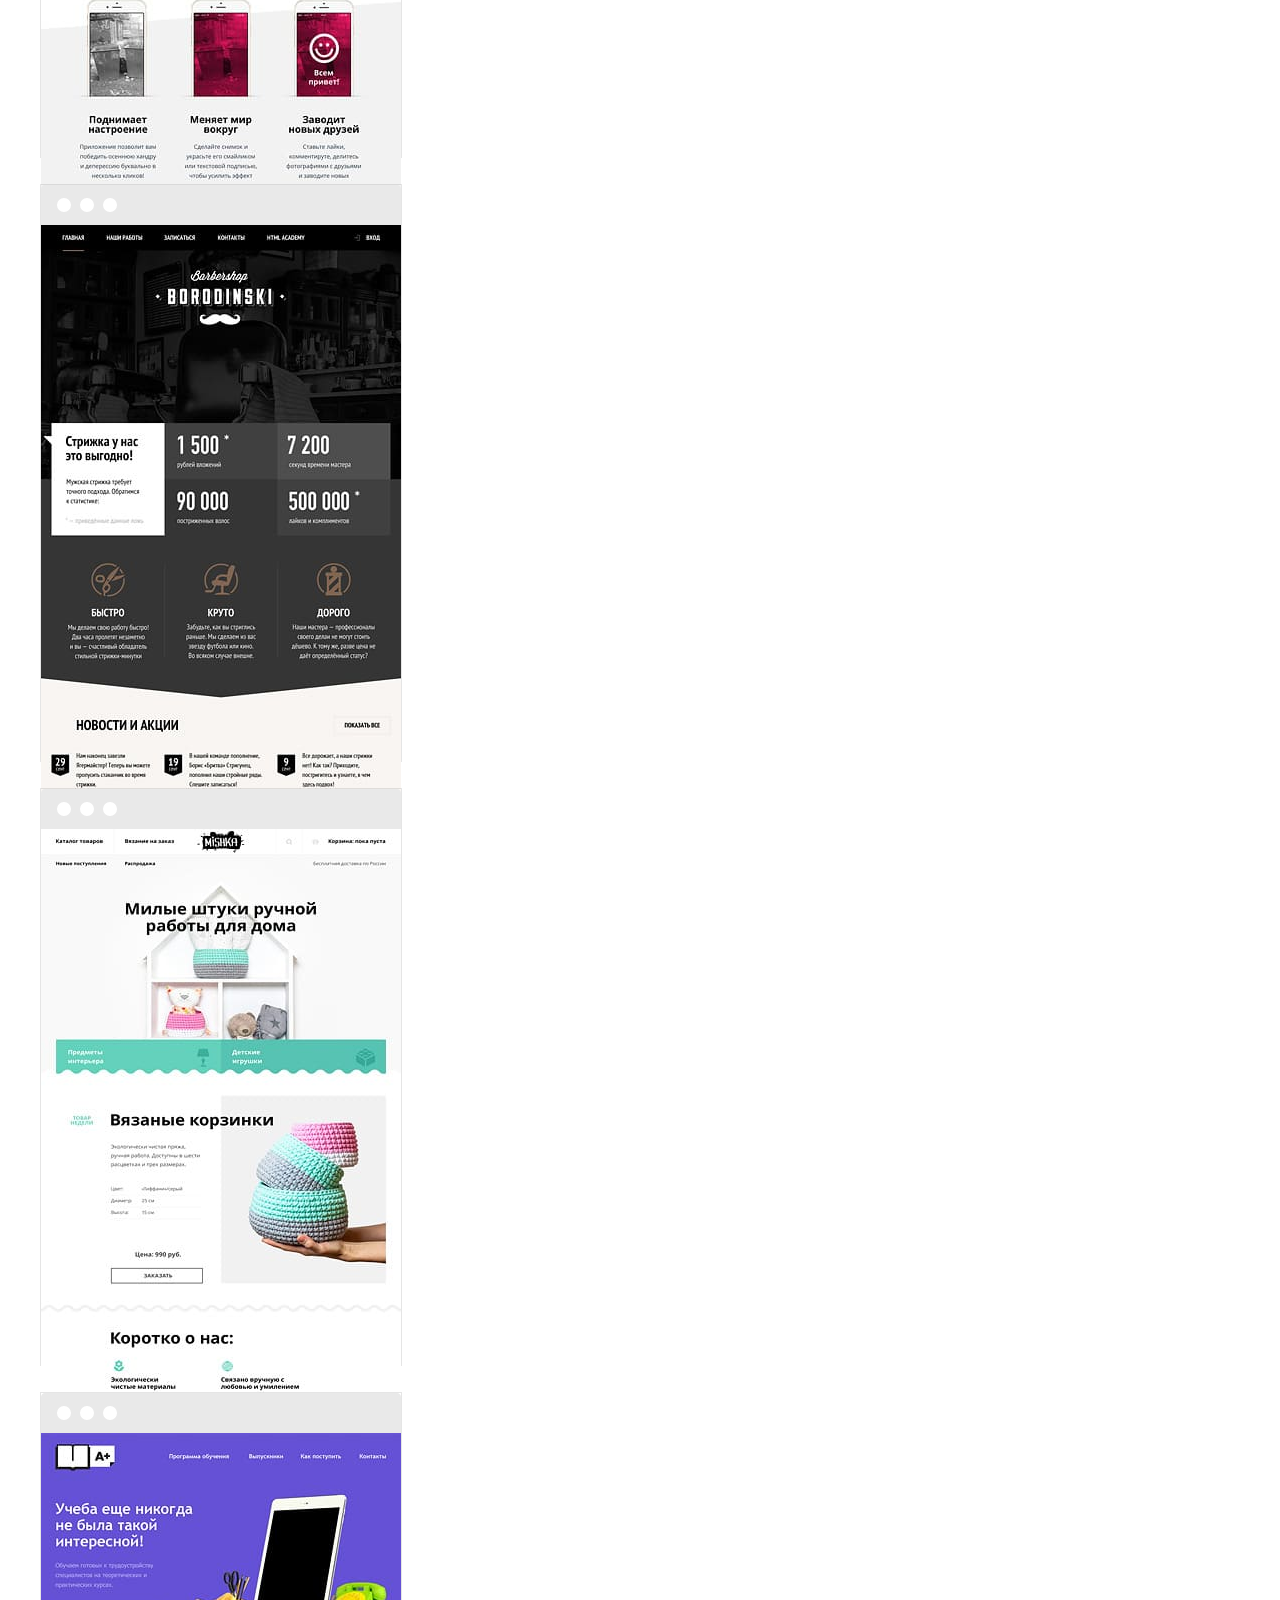
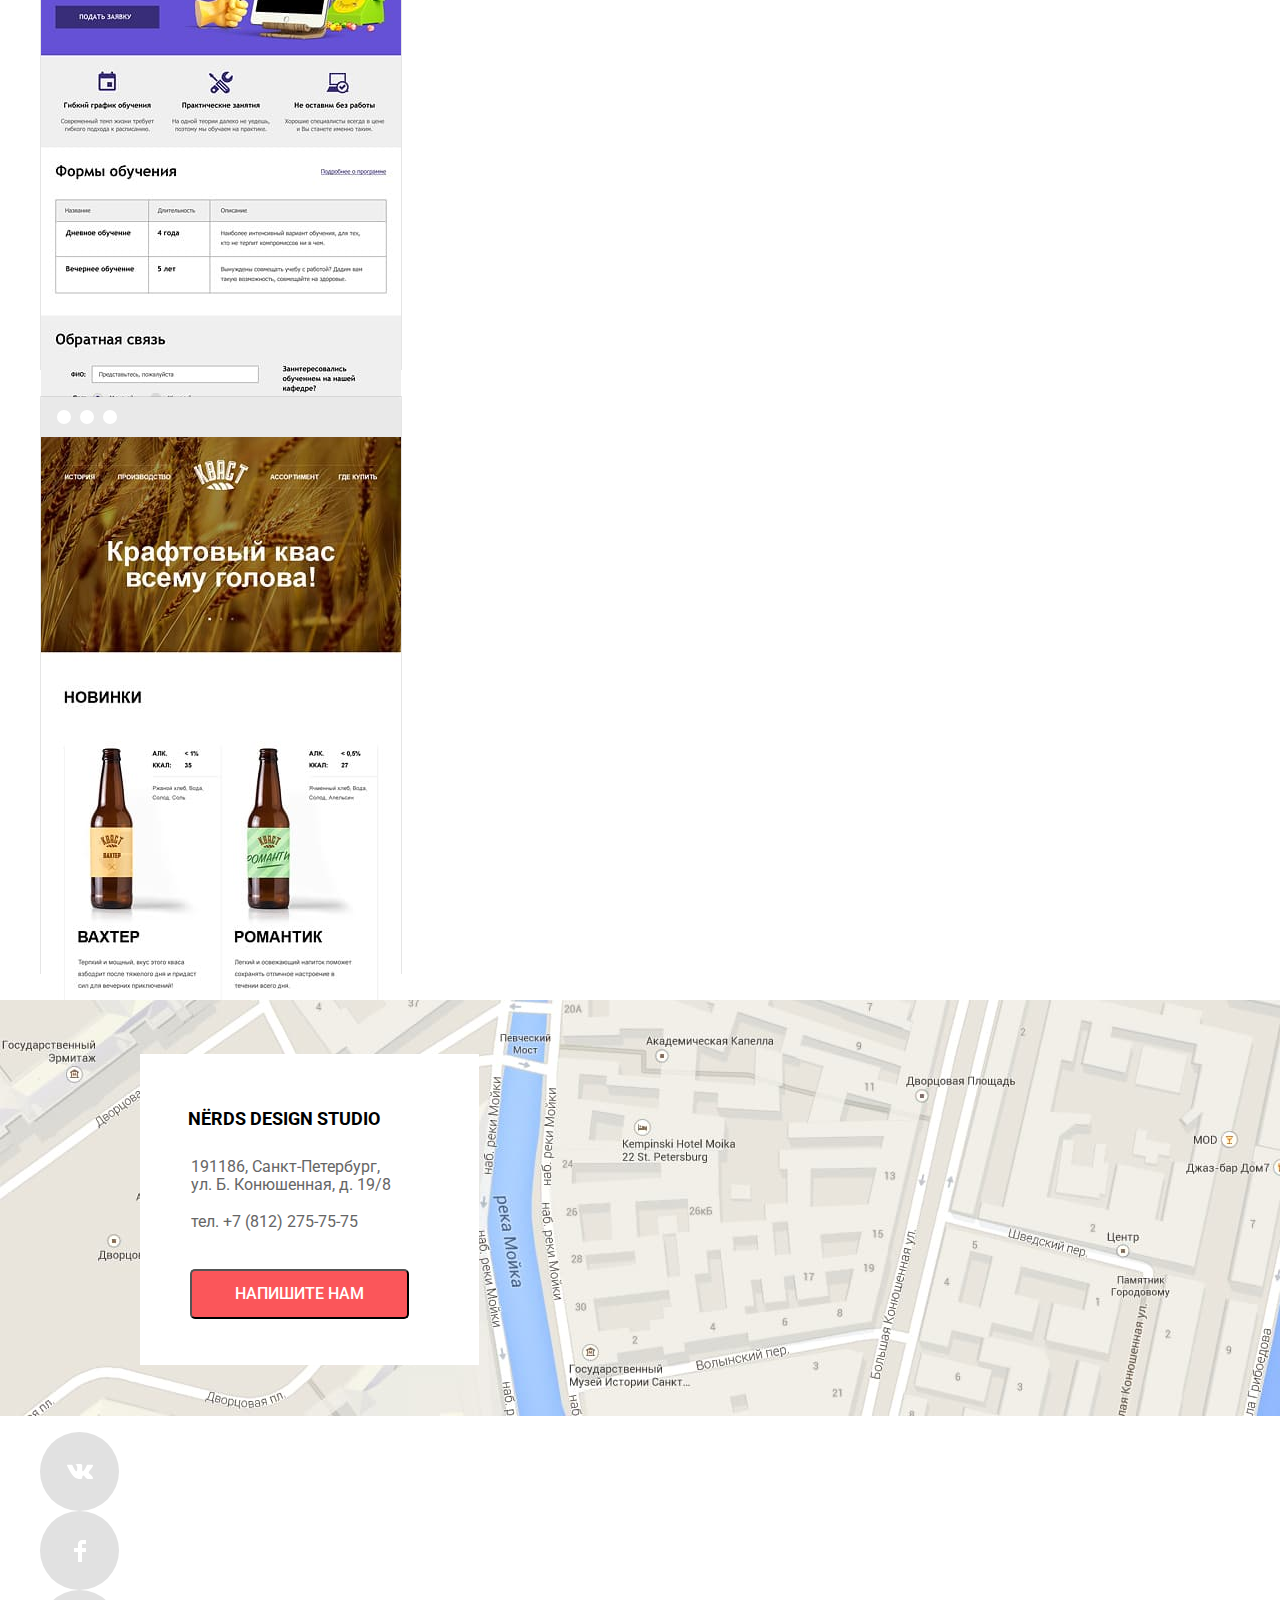
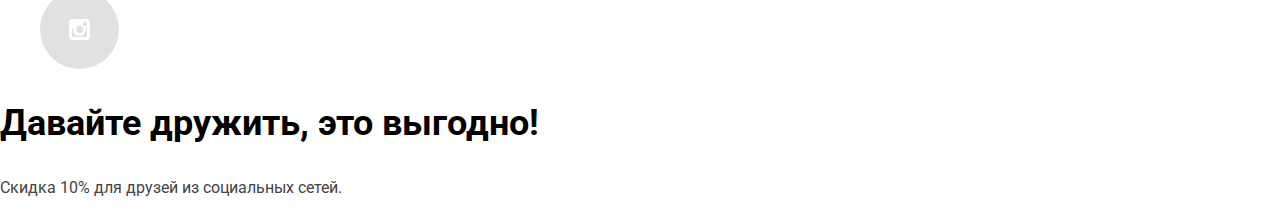
==== commit 4b47bf66: "Доделал задание Введение в CSS" ====
--- a/catalog.html
+++ b/catalog.html
@@ -20,11 +20,12 @@
     </nav>  
     <button class="nav__button" type="button"> <img src="#" alt="Корзина">Корзина</button><!--картинка будет подключена через background-image-->
   </header>
-  <main class="container__catalog">
-    <h1 class="visually-hidden">Каталог готовых шаблонов от студии дизайна Nerds</h1>
-    <h2>Магазин готовых шаблонов</h2>
+  <main class="catalog">
+    <div class="container-title">
+      <h1>Магазин готовых шаблонов</h1>
+    </div>
     <!-- Здесь будет форма -->
-    <form class="form__catalog" action="#" method="post">
+    <form class="catalog-form" action="#" method="post">
       <div>
         <h3>Сетки:</h3>
         <label>
@@ -52,68 +53,67 @@
     </form>
     <section>
       <!--Список товаров-->
-      <ul>
-        <li>
+      <ul class="catalog-list">
+        <li class="catalog-item">
+          <h2 class="visually-hidden">sedona</h2>
           <img src="img/item-sedona.jpg" alt="Макет лендинга сайта sedona" width="360" height="576">
-          <div>
+          <div class="description">
             <h3><a href="#">Sedona</a></h3>
-            <p>Информационный сайт для туристов</p>
-            <button type="button" title="Добавить в корзину">9 900 руб.</button>
+            <p class="description-text">Информационный сайт для туристов</p>
+            <button  class="button__description" type="button" title="Добавить в корзину">9 900 руб.</button>
           </div>
         </li>
-        <li>
+        <li class="catalog-item">
           <img src="img/item-pink.jpg" alt="Макет лендинга сайта pink" width="360" height="576">
-          <div>
+          <div class="description">
             <h3><a href="#">Pink App</a></h3>
-            <p>Продуктовый лендинг приложения для iOS и Android</p>
-            <button type="button" title="Добавить в корзину">9 900 руб.</button>
+            <p class="description-text">Продуктовый лендинг приложения для iOS и Android</p>
+            <button class="button__description" type="button" title="Добавить в корзину">9 900 руб.</button>
           </div>
         </li>
-        <li>
+        <li class="catalog-item">
           <img src="img/item-barbershop.jpg" alt="Макет лендинга сайта Barbershop" width="360" height="576">
-          <div>
+          <div class="description">
             <h3><a href="#">Barbershop</a></h3>
-            <p>Сайт салона красоты. Для мужчин, да.</p>
-            <button type="button" title="Добавить в корзину">9 900 руб.</button>
+            <p class="description-text">Сайт салона красоты. Для мужчин, да.</p>
+            <button class="button__description" type="button" title="Добавить в корзину">9 900 руб.</button>
           </div>
         </li>
-        <li>
+        <li class="catalog-item">
           <img src="img/item-mishka.jpg" alt="Макет лендинга сайта mishka" width="360" height="576">
-          <div>
+          <div class="description">
             <h3><a href="#">Mishka</a></h3>
-            <p>Интернет-магазин вязаных игрушек</p>
-            <button type="button" title="Добавить в корзину">9 900 руб.</button>
+            <p class="description-text">Интернет-магазин вязаных игрушек</p>
+            <button class="button__description" type="button" title="Добавить в корзину">9 900 руб.</button>
           </div>
         </li>
-        <li>
+        <li class="catalog-item">
           <img src="img/item-aplus.jpg" alt="Макет лендинга сайта A Plus" width="360" height="576">
-          <div>
+          <div class="description">
             <h3><a href="#">A Plus</a></h3>
-            <p>Лендинг курсов повышения квалификации</p>
-            <button type="button" title="Добавить в корзину">9 900 руб.</button>
+            <p class="description-text">Лендинг курсов повышения квалификации</p>
+            <button class="button__description" type="button" title="Добавить в корзину">9 900 руб.</button>
           </div>
         </li>
-        <li>
+        <li class="catalog-item">
           <img src="img/item-kvast.jpg" alt="Макет лендинга сайта kvast" width="360" height="576">
-          <div>
+          <div class="description">
             <h3><a href="#">Кваст</a></h3>
-            <p>Промо-сайт производителя крафтового кваса</p>
-            <button type="button" title="Добавить в корзину">9 900 руб.</button>
+            <p class="description-text">Промо-сайт производителя крафтового кваса</p>
+            <button class="button__description" type="button" title="Добавить в корзину">9 900 руб.</button>
           </div>
         </li>
       </ul>
     </section>
-    <section>
-      <!--карта будет background-image  в дальнейшем-->
-      <img src="#" alt="карта">
-      <address>
-        <p>Nёrds design studio</p>
-        <p>191186, Санкт-Петербург, ул. Б. Конюшенная, д. 19/8</p>
+    <section class="box">
+      <address class="address">
+        <p class="address__title">Nёrds design studio</p>
+        <p class="address__subtitle">191186, Санкт-Петербург, ул. Б. Конюшенная, д. 19/8</p>
         <a href="tel:+7-812-275-75-75"> тел. +7 (812) 275-75-75</a>
-        <button type="button">Напишите нам</button>
+        <button class="button address__button" type="button">Напишите нам</button>
       </address>
                 <!--Всплывающее окно-->
-      <div>
+      <div class="modal">
         <h3>Напишите нам</h3>
         <!--кнопка для закрытия модального окна в виде крестика-->
         <button type="button">крестик</button>
@@ -128,10 +128,10 @@
 
   </main>
   <footer class="footer">
-    <ul class="socials">
-      <li class="socials__vkontakte"><a href="#" title="Вконтакте"></a></li>
-      <li class="socials__facebook"><a href="#" title="Фейсбук"></a></li>
-      <li class="socials__instagram"><a href="#" title="Инстаграм"></a></li>
+    <ul class="social">
+      <li class="social__vkontakte"><a href="#" title="Вконтакте"></a></li>
+      <li class="social__facebook"><a href="#" title="Фейсбук"></a></li>
+      <li class="social__instagram"><a href="#" title="Инстаграм"></a></li>
     </ul>
     <div class="footer__desc">
       <h3>Давайте дружить, это выгодно!</h3>
--- a/css/style.css
+++ b/css/style.css
@@ -6,7 +6,6 @@
     font-size: 16px;
     line-height: 24px;
     font-weight: 400;
-    text-transform: lowercase;
 
     background-color: #ffffff;
 }
@@ -27,6 +26,22 @@
         font-family: Roboto;
     }
 
+    .button {
+        font-size: 16px;
+        font-weight: 500;
+        line-height: 18px;
+        color: #ffffff;
+        border-radius: 5px;
+    }
+
+    .visually-hidden {
+        position: absolute;
+        clip: rect(0 0 0 0);
+        width: 1px;
+        height: 1px;
+        margin: -1px;
+    }    
+
     .nav__site,
     .nav__button {
         text-transform: uppercase;
@@ -43,8 +58,8 @@
         color: #fb565a;
     }
 
-    .nav__site a:focus,
-    .nav__button:focus {
+    .nav__site a:active,
+    .nav__button:active {
         color: #b1b1b1;
     }
 
@@ -69,11 +84,356 @@
         line-height: 24px;
         color: #283136;
     }
-    .advantage__image--list1 {
-        width: 300px;
-        height: 146px;
+
+    .button__websites {
+        width: 160px;
+        height: 50px;
         background-color: #fb565a;
-        background-image: url(img/map.jpg)
-
-        
-    }+        cursor: pointer;
+    }
+
+    .button__websites:hover {
+        background-color: #e74246;
+    }
+
+    .button__websites:active {
+        background-color: #d7373b;
+        box-shadow: inset 0 3px 0 rgba(0, 1, 1, 0.1);
+        color: rgba(255,255,255,0.3)
+    }
+
+    .button__applications {
+        width: 160px;
+        height: 50px;
+        background-color: #00ca74;
+        cursor: pointer;
+    }
+    .button__applications:hover {
+        background-color: #00bc6c;
+    }    
+
+    .button__applications:active {
+        background-color: #00aa62;
+        box-shadow: inset 0 3px 0 rgba(0, 1, 1, 0.1);
+        color:rgba(255, 255, 255, 0.3)
+    }
+
+    .button__presentation {
+        width: 160px;
+        height: 50px;
+        background-color: #efc84a;
+        cursor: pointer;
+    }
+
+    .button__presentation:hover {
+        background-color: #eab534;
+    }    
+
+    .button__presentation:active {
+        background-color: #e5a722;
+        box-shadow: inset 0 3px 0 rgba(0, 1, 1, 0.1);
+        color:rgba(255, 255, 255, 0.3)
+    }
+
+    .about-features h3 {
+        font-size: 45px;
+        font-weight: 500;
+        line-height: 45px;
+        color: #000000;
+    }
+
+    .about-features p {
+        font-size: 16px;
+        font-weight: 400;
+        line-height: 24px;
+        color: #283136;
+    }
+
+    .about-features h4 {
+        font-size: 16px;
+        font-weight: 700;
+        color: #000000;
+        text-transform: uppercase;
+    }
+
+    .about-features__list,
+    .tiny-features__list {
+        list-style: none;
+    }
+
+    .about-features__list li {
+        font-size: 16px;
+        font-weight: 400;
+        line-height: 24px;
+        color: #283136;
+    }
+
+    .tiny-features h4 {
+        font-size: 16px;
+        font-weight: 700;
+        line-height: 24px;
+        text-align: center;
+        text-transform: uppercase;
+        color: #000000;
+    }
+
+    .tiny-features__percent {
+        font-size: 45px;
+        font-weight: 700;
+        line-height: 10.06px;
+        color: #000000;
+    }
+
+    .tiny-features__subtext {
+        font-size: 16px;
+        font-weight: 400;
+        line-height: 18px;
+        color: #283136;
+    }
+
+    .clients__list {
+        list-style: none;
+    }
+
+    .clients__list img {
+        opacity: 0.2;
+    }
+
+    .clients__item:hover img {
+        opacity: 1;
+    }
+    .clients__item:active img {
+        opacity: 0.1;
+    }
+    .address {
+        font-style: normal;
+        text-align: left;
+        background-color: #ffffff;
+        width: 319px;
+        padding:32px 10px 46px;
+        margin-left: 140px;
+        margin-top: 54px;
+        position: absolute;
+    }
+    .address__title {
+        font-size: 18px;
+        font-weight: 700;
+        line-height: 30px;
+        text-transform: uppercase;
+        color: #000000;
+        margin-left: 38px;
+    }
+
+    .address__subtitle {
+        font-size: 16px;
+        font-weight: 400;
+        line-height: 18px;
+        color: #666666;
+        margin-top: 24px;
+        padding: 0 65px 0 41px;
+    }
+
+    .address a {
+        text-decoration: none;
+        text-transform: lowercase;
+        font-style: inherit;
+        margin-left: 41px;
+        color: #666666;
+    }
+
+
+    .address__button {
+        width: 219px;
+        height: 50px;
+        font-size: 16px;
+        font-weight: 500;
+        line-height: 18px;
+        text-transform: uppercase;
+        color: #ffffff;
+        background-color: #fb565a;
+        margin-left: 40px;
+        margin-top: 35px;
+        cursor: pointer;
+    }
+    .address__button:hover {
+        background-color: #e74246;
+    }
+
+    .box {
+        background-color: #b5b5b5;
+        background-image: url(../img/map.jpg);
+        background-size: cover;
+        width: 1440px;
+        height: 416px;
+        position: relative;
+    }
+    .modal {
+        display: none;
+    }
+
+    .social {
+        list-style: none;
+    }
+
+    .social__vkontakte {
+        background-image: url(../img/svg/vk-icon.svg);
+        width: 79px;
+        height: 79px;
+        background-color: #e1e1e1;
+        background-repeat: no-repeat;
+        background-position: center;
+        border-radius: 50%;
+        cursor: pointer;
+
+    }
+    .social__facebook {
+        background-image: url(../img/svg/fb-icon.svg);
+        width: 79px;
+        height: 79px;
+        background-color: #e1e1e1;
+        background-repeat: no-repeat;
+        background-position: center;
+        border-radius: 50%;
+        cursor: pointer;
+    }
+
+    .social__instagram {
+        background-image: url(../img/svg/insta-icon.svg);
+        width: 79px;
+        height: 79px;
+        background-color: #e1e1e1;
+        background-repeat: no-repeat;
+        background-position: center;
+        border-radius: 50%;
+        cursor: pointer;
+    }
+
+    .social__instagram:hover,
+    .social__facebook:hover,
+    .social__vkontakte:hover {
+        background-color: #e74246;
+
+    }
+
+    .social__instagram:active,
+    .social__facebook:active,
+    .social__vkontakte:active {
+        background-color: #d7373b;
+        opacity: 0.3;
+    }
+
+    .footer__desc h3 {
+        font-size: 36px;
+        font-weight: 700;
+        line-height: 36px;
+        color: #000000;
+    }
+
+    .footer__desc p {
+        font-size: 16px;
+        font-weight: 400;
+        line-height: 22px;
+        color: #444444;
+    }
+
+    .footer__desc {
+        text-align: left;
+    }
+
+    .container-title {
+        background-color: #eeeeee;
+    }
+
+    .container-title h1 {
+        font-size: 55px;
+        font-weight: 500;
+        line-height: 55px;
+        color: #000000;
+        text-align: center;
+    }
+
+    .catalog-form h3 {
+        font-size: 18px;
+        font-weight: 700;
+        text-transform: uppercase;
+        color: #000000;
+    }
+
+    .catalog-list {
+        list-style: none;
+    }
+    .catalog-list li {
+        cursor: pointer;
+    }
+
+    .catalog-item {
+       background-image: url(../img/svg/catalog-header-browser.svg);
+       background-repeat: no-repeat;
+       background-position: top;
+       position: relative;
+       width: 360px;
+       height: 576px;
+       border: solid 1px rgba(0, 1, 1, 0.1);
+       margin-bottom: 26px;
+    }
+
+    .catalog-item:hover {
+        background-image: url(../img/svg/catalog-header-browser-hover.svg);
+            
+    }
+    .catalog-item:hover .description {
+        display: block;
+    }
+
+    .catalog-list img {
+        margin-top: 40px;
+    }
+
+    .catalog-list a {
+        color: #000;
+    }
+
+    .catalog-list h3 {
+            font-size: 17.5px;
+            font-weight: bold;
+            line-height: 1.8;
+            color: #000000;
+            text-transform: uppercase;
+    }
+
+    .catalog-list .description-text {
+        font-size: 16px;
+        font-weight: normal;
+        color: #666666;
+    }
+
+    .description {
+        background-color: #eee;
+        width: 360px;
+        min-height: 165px;
+        padding: 24px 0 40px;
+        text-align: center;
+        position: absolute;
+        bottom: 0px;
+        display: none;
+    }
+    
+    .button__description {
+        background-color: #fb565a;
+        border: 1px solid #fb565a;
+        border-radius: 3px;
+        color: #fff;
+        line-height: 18px;
+        padding: 13px 61px;
+        cursor: pointer;
+    }
+
+    .button__description:hover {
+        background-color: #e74246;
+    }
+
+    .button__description:active {
+        background-color: #d7373b;
+        box-shadow: inset 0 3px 0 rgba(0, 1, 1, 0.1);
+    }
+    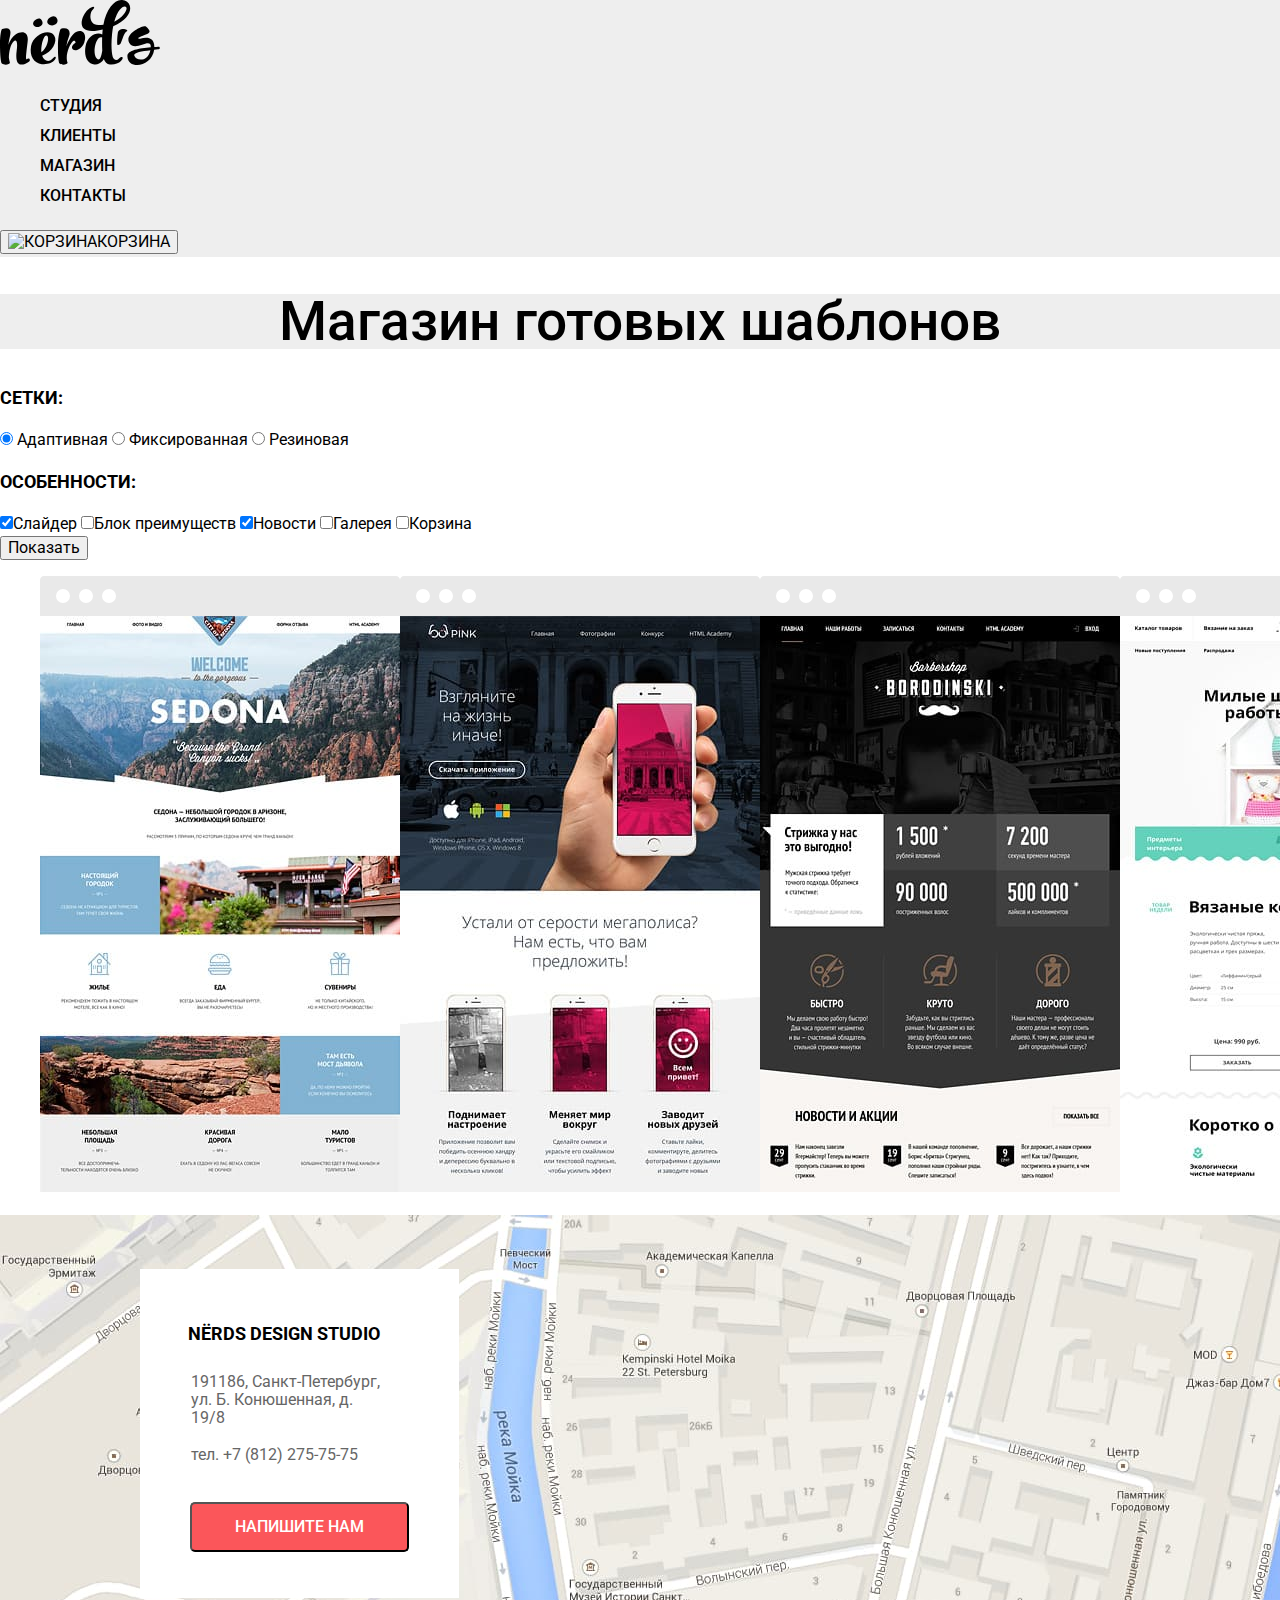
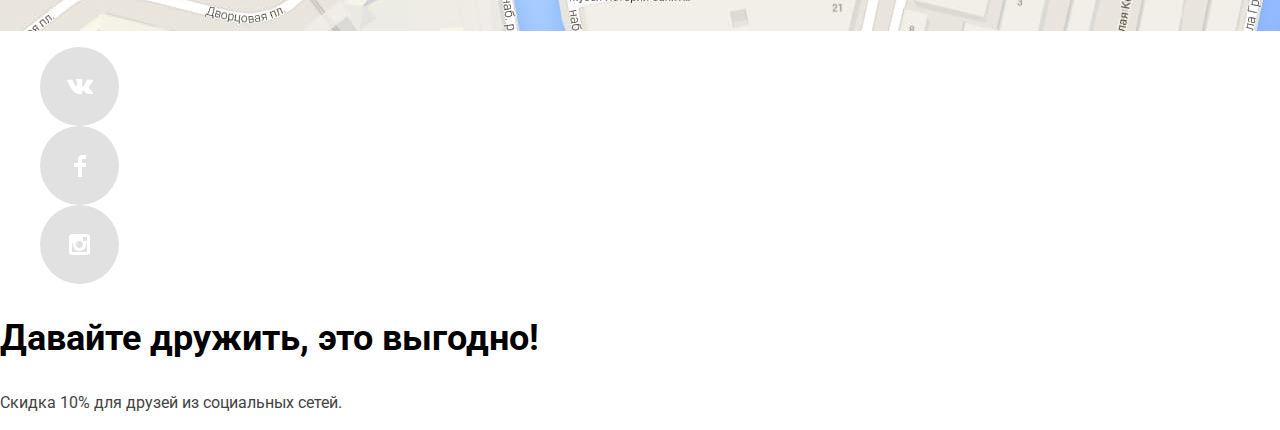
==== commit e0760223: "Исправил ошибки" ====
--- a/catalog.html
+++ b/catalog.html
@@ -11,19 +11,17 @@
   <header class="header">
     <a href="index.html" class="header__logo"><img src="img/svg/nerds-logo.svg" alt="Логотип дизайн студии Nerds" width="160" height="65"></a>
     <nav class="nav">
-    <ul class="nav__site">
+    <ul class="nav__list">
       <li><a href="#">Студия</a></li>
       <li><a href="#">Клиенты</a></li>
-      <li><a href="#">Магазин</a></li>
+      <li class="active"><a href="#">Магазин</a></li>
       <li><a href="#">Контакты</a></li>
     </ul>
     </nav>  
     <button class="nav__button" type="button"> <img src="#" alt="Корзина">Корзина</button><!--картинка будет подключена через background-image-->
   </header>
-  <main class="catalog">
-    <div class="container-title">
+  <main class="catalog-main">
       <h1>Магазин готовых шаблонов</h1>
-    </div>
     <!-- Здесь будет форма -->
     <form class="catalog-form" action="#" method="post">
       <div>
@@ -54,58 +52,81 @@
     <section>
       <!--Список товаров-->
       <ul class="catalog-list">
-        <li class="catalog-item">
+        <li class="catalog-item"> 
           <h2 class="visually-hidden">sedona</h2>
+          <svg xmlns="http://www.w3.org/2000/svg" width="360" height="40" viewBox="0 0 360 40">
+            <path fill="#e9e9e9" d="M356 0H4C1.8 0 0 1.8 0 4v36h360V4c0-2.2-1.8-4-4-4zM22.991 27a7 7 0 1 1 0-14 7 7 0 0 1 0 14zm23.011 0a7 7 0 1 1 0-14 7 7 0 0 1 0 14zm23.011 0a7 7 0 1 1 0-14 7 7 0 0 1 0 14z"/>
+          </svg>
           <img src="img/item-sedona.jpg" alt="Макет лендинга сайта sedona" width="360" height="576">
           <div class="description">
             <h3><a href="#">Sedona</a></h3>
             <p class="description-text">Информационный сайт для туристов</p>
-            <button  class="button__description" type="button" title="Добавить в корзину">9 900 руб.</button>
+            <button  class="description-button" type="button" title="Добавить в корзину">9 900 руб.</button>
           </div>
         </li>
         <li class="catalog-item">
+          <h2 class="visually-hidden">Pink App</h2>
+          <svg xmlns="http://www.w3.org/2000/svg" width="360" height="40" viewBox="0 0 360 40">
+            <path fill="#e9e9e9" d="M356 0H4C1.8 0 0 1.8 0 4v36h360V4c0-2.2-1.8-4-4-4zM22.991 27a7 7 0 1 1 0-14 7 7 0 0 1 0 14zm23.011 0a7 7 0 1 1 0-14 7 7 0 0 1 0 14zm23.011 0a7 7 0 1 1 0-14 7 7 0 0 1 0 14z"/>
+          </svg>
           <img src="img/item-pink.jpg" alt="Макет лендинга сайта pink" width="360" height="576">
           <div class="description">
             <h3><a href="#">Pink App</a></h3>
             <p class="description-text">Продуктовый лендинг приложения для iOS и Android</p>
-            <button class="button__description" type="button" title="Добавить в корзину">9 900 руб.</button>
+            <button class="description-button" type="button" title="Добавить в корзину">9 900 руб.</button>
           </div>
         </li>
         <li class="catalog-item">
+          <h2 class="visually-hidden">Barbershop</h2>
+          <svg xmlns="http://www.w3.org/2000/svg" width="360" height="40" viewBox="0 0 360 40">
+            <path fill="#e9e9e9" d="M356 0H4C1.8 0 0 1.8 0 4v36h360V4c0-2.2-1.8-4-4-4zM22.991 27a7 7 0 1 1 0-14 7 7 0 0 1 0 14zm23.011 0a7 7 0 1 1 0-14 7 7 0 0 1 0 14zm23.011 0a7 7 0 1 1 0-14 7 7 0 0 1 0 14z"/>
+          </svg>
           <img src="img/item-barbershop.jpg" alt="Макет лендинга сайта Barbershop" width="360" height="576">
           <div class="description">
             <h3><a href="#">Barbershop</a></h3>
             <p class="description-text">Сайт салона красоты. Для мужчин, да.</p>
-            <button class="button__description" type="button" title="Добавить в корзину">9 900 руб.</button>
+            <button class="description-button" type="button" title="Добавить в корзину">9 900 руб.</button>
           </div>
         </li>
         <li class="catalog-item">
+          <h2 class="visually-hidden">Mishka</h2>
+          <svg xmlns="http://www.w3.org/2000/svg" width="360" height="40" viewBox="0 0 360 40">
+            <path fill="#e9e9e9" d="M356 0H4C1.8 0 0 1.8 0 4v36h360V4c0-2.2-1.8-4-4-4zM22.991 27a7 7 0 1 1 0-14 7 7 0 0 1 0 14zm23.011 0a7 7 0 1 1 0-14 7 7 0 0 1 0 14zm23.011 0a7 7 0 1 1 0-14 7 7 0 0 1 0 14z"/>
+          </svg>
           <img src="img/item-mishka.jpg" alt="Макет лендинга сайта mishka" width="360" height="576">
           <div class="description">
             <h3><a href="#">Mishka</a></h3>
             <p class="description-text">Интернет-магазин вязаных игрушек</p>
-            <button class="button__description" type="button" title="Добавить в корзину">9 900 руб.</button>
+            <button class="description-button" type="button" title="Добавить в корзину">9 900 руб.</button>
           </div>
         </li>
         <li class="catalog-item">
+          <h2 class="visually-hidden">A Plus</h2>
+          <svg xmlns="http://www.w3.org/2000/svg" width="360" height="40" viewBox="0 0 360 40">
+            <path fill="#e9e9e9" d="M356 0H4C1.8 0 0 1.8 0 4v36h360V4c0-2.2-1.8-4-4-4zM22.991 27a7 7 0 1 1 0-14 7 7 0 0 1 0 14zm23.011 0a7 7 0 1 1 0-14 7 7 0 0 1 0 14zm23.011 0a7 7 0 1 1 0-14 7 7 0 0 1 0 14z"/>
+          </svg>
           <img src="img/item-aplus.jpg" alt="Макет лендинга сайта A Plus" width="360" height="576">
           <div class="description">
             <h3><a href="#">A Plus</a></h3>
             <p class="description-text">Лендинг курсов повышения квалификации</p>
-            <button class="button__description" type="button" title="Добавить в корзину">9 900 руб.</button>
+            <button class="description-button" type="button" title="Добавить в корзину">9 900 руб.</button>
           </div>
         </li>
         <li class="catalog-item">
+          <h2 class="visually-hidden">Кваст</h2>
+          <svg xmlns="http://www.w3.org/2000/svg" width="360" height="40" viewBox="0 0 360 40">
+            <path fill="#e9e9e9" d="M356 0H4C1.8 0 0 1.8 0 4v36h360V4c0-2.2-1.8-4-4-4zM22.991 27a7 7 0 1 1 0-14 7 7 0 0 1 0 14zm23.011 0a7 7 0 1 1 0-14 7 7 0 0 1 0 14zm23.011 0a7 7 0 1 1 0-14 7 7 0 0 1 0 14z"/>
+          </svg>
           <img src="img/item-kvast.jpg" alt="Макет лендинга сайта kvast" width="360" height="576">
           <div class="description">
             <h3><a href="#">Кваст</a></h3>
             <p class="description-text">Промо-сайт производителя крафтового кваса</p>
-            <button class="button__description" type="button" title="Добавить в корзину">9 900 руб.</button>
+            <button class="description-button" type="button" title="Добавить в корзину">9 900 руб.</button>
           </div>
         </li>
       </ul>
     </section>
-    <section class="box">
+    <section class="contacts">
       <address class="address">
         <p class="address__title">Nёrds design studio</p>
         <p class="address__subtitle">191186, Санкт-Петербург, ул. Б. Конюшенная, д. 19/8</p>
@@ -129,9 +150,9 @@
   </main>
   <footer class="footer">
     <ul class="social">
-      <li class="social__vkontakte"><a href="#" title="Вконтакте"></a></li>
-      <li class="social__facebook"><a href="#" title="Фейсбук"></a></li>
-      <li class="social__instagram"><a href="#" title="Инстаграм"></a></li>
+      <li class="social-item social__vkontakte"><a href="#" title="Вконтакте"></a></li>
+      <li class="social-item social__facebook"><a href="#" title="Фейсбук"></a></li>
+      <li class="social-item social__instagram"><a href="#" title="Инстаграм"></a></li>
     </ul>
     <div class="footer__desc">
       <h3>Давайте дружить, это выгодно!</h3>
--- a/css/style.css
+++ b/css/style.css
@@ -8,7 +8,11 @@
     font-weight: 400;
 
     background-color: #ffffff;
+    box-sizing: border-box;
 }
+    *, *::before, *::after {
+    box-sizing: inherit;
+    }
 
     a {
         text-decoration: none;
@@ -42,33 +46,54 @@
         margin: -1px;
     }    
 
-    .nav__site,
+    .nav__list,
     .nav__button {
         text-transform: uppercase;
         list-style: none;
     }
 
-    .nav__site a,
+    .nav__list a,
     .nav__button {
         color: #000000;
     }
 
-    .nav__site a:hover,
+    .nav__list a:hover,
     .nav__button:hover {
         color: #fb565a;
     }
 
-    .nav__site a:active,
-    .nav__button:active {
+    .nav__list a:focus,
+    .nav__button:focus {
         color: #b1b1b1;
     }
 
+    .advantage__list {
+        display: flex;
+    }
+
+    .advantage__item:first-child {
+        background-image: url(../img/illustration-sites.jpg);
+        background-repeat: no-repeat;
+        background-position: left;
+    }
+
+    .advantage__item:nth-child(2) {
+        background-image: url(../img/illustration-applications.jpg);
+        background-repeat: no-repeat;
+        background-position: left;
+    }
+    .advantage__item:last-child {
+        background-image: url(../img/illustration-presentation.jpg);
+        background-repeat: no-repeat;
+        background-position: left;
+    }
+
     .advantage__item{
         list-style: none;
-    }
-
-    .advantage__item{
         text-align: left;
+        width: 300px;
+        height: auto;
+        padding-top: 300px;
     }
 
     .advantage__item h2 {
@@ -85,54 +110,56 @@
         color: #283136;
     }
 
-    .button__websites {
+    .advantage-button {
         width: 160px;
         height: 50px;
+        color: #fff;
+        text-transform: uppercase;
+        text-align: center;
+        border-radius: 3px;
+        cursor: pointer;
+    }
+
+    .advantage-button--web {
         background-color: #fb565a;
-        cursor: pointer;
-    }
-
-    .button__websites:hover {
+    }
+
+    .advantage-button--web:hover {
         background-color: #e74246;
     }
 
-    .button__websites:active {
+    .advantage-button--web:focus {
         background-color: #d7373b;
-        box-shadow: inset 0 3px 0 rgba(0, 1, 1, 0.1);
-        color: rgba(255,255,255,0.3)
-    }
-
-    .button__applications {
-        width: 160px;
-        height: 50px;
+        box-shadow: inset 0 3px 0 rgb(0, 1, 1);
+    }
+
+    .advantage-button--app {
         background-color: #00ca74;
-        cursor: pointer;
-    }
-    .button__applications:hover {
+    }
+
+    .advantage-button--app:hover {
         background-color: #00bc6c;
     }    
 
-    .button__applications:active {
+    .advantage-button--app:focus {
         background-color: #00aa62;
         box-shadow: inset 0 3px 0 rgba(0, 1, 1, 0.1);
-        color:rgba(255, 255, 255, 0.3)
-    }
-
-    .button__presentation {
+    }
+
+    .advantage-button--pre {
         width: 160px;
         height: 50px;
         background-color: #efc84a;
         cursor: pointer;
     }
 
-    .button__presentation:hover {
+    .advantage-button--pre:hover {
         background-color: #eab534;
     }    
 
-    .button__presentation:active {
+    .advantage-button--pre:focus {
         background-color: #e5a722;
         box-shadow: inset 0 3px 0 rgba(0, 1, 1, 0.1);
-        color:rgba(255, 255, 255, 0.3)
     }
 
     .about-features h3 {
@@ -202,7 +229,7 @@
     .clients__item:hover img {
         opacity: 1;
     }
-    .clients__item:active img {
+    .clients__item:focus img {
         opacity: 0.1;
     }
     .address {
@@ -259,7 +286,7 @@
         background-color: #e74246;
     }
 
-    .box {
+    .contacts {
         background-color: #b5b5b5;
         background-image: url(../img/map.jpg);
         background-size: cover;
@@ -275,8 +302,7 @@
         list-style: none;
     }
 
-    .social__vkontakte {
-        background-image: url(../img/svg/vk-icon.svg);
+    .social-item {
         width: 79px;
         height: 79px;
         background-color: #e1e1e1;
@@ -284,28 +310,17 @@
         background-position: center;
         border-radius: 50%;
         cursor: pointer;
-
+    }
+
+    .social__vkontakte {
+        background-image: url(../img/svg/vk-icon.svg);
     }
     .social__facebook {
         background-image: url(../img/svg/fb-icon.svg);
-        width: 79px;
-        height: 79px;
-        background-color: #e1e1e1;
-        background-repeat: no-repeat;
-        background-position: center;
-        border-radius: 50%;
-        cursor: pointer;
     }
 
     .social__instagram {
         background-image: url(../img/svg/insta-icon.svg);
-        width: 79px;
-        height: 79px;
-        background-color: #e1e1e1;
-        background-repeat: no-repeat;
-        background-position: center;
-        border-radius: 50%;
-        cursor: pointer;
     }
 
     .social__instagram:hover,
@@ -315,9 +330,9 @@
 
     }
 
-    .social__instagram:active,
-    .social__facebook:active,
-    .social__vkontakte:active {
+    .social__instagram:focus,
+    .social__facebook:focus,
+    .social__vkontakte:focus {
         background-color: #d7373b;
         opacity: 0.3;
     }
@@ -340,16 +355,13 @@
         text-align: left;
     }
 
-    .container-title {
-        background-color: #eeeeee;
-    }
-
-    .container-title h1 {
+    .catalog-main h1 {
         font-size: 55px;
         font-weight: 500;
         line-height: 55px;
         color: #000000;
         text-align: center;
+        background-color: #eeeeee;
     }
 
     .catalog-form h3 {
@@ -361,32 +373,26 @@
 
     .catalog-list {
         list-style: none;
+        display: flex;
     }
     .catalog-list li {
         cursor: pointer;
     }
 
     .catalog-item {
-       background-image: url(../img/svg/catalog-header-browser.svg);
-       background-repeat: no-repeat;
-       background-position: top;
-       position: relative;
-       width: 360px;
-       height: 576px;
-       border: solid 1px rgba(0, 1, 1, 0.1);
-       margin-bottom: 26px;
-    }
-
-    .catalog-item:hover {
-        background-image: url(../img/svg/catalog-header-browser-hover.svg);
-            
+        position: relative;
+    }
+
+    .catalog-item:hover svg path {
+        fill: #4d4d4d;
+
     }
     .catalog-item:hover .description {
         display: block;
     }
 
     .catalog-list img {
-        margin-top: 40px;
+        margin-top: -7px;
     }
 
     .catalog-list a {
@@ -414,11 +420,11 @@
         padding: 24px 0 40px;
         text-align: center;
         position: absolute;
-        bottom: 0px;
+        bottom: 7px;
         display: none;
     }
     
-    .button__description {
+    .description-button {
         background-color: #fb565a;
         border: 1px solid #fb565a;
         border-radius: 3px;
@@ -428,11 +434,11 @@
         cursor: pointer;
     }
 
-    .button__description:hover {
+    .description-button:hover {
         background-color: #e74246;
     }
 
-    .button__description:active {
+    .description-button:focus {
         background-color: #d7373b;
         box-shadow: inset 0 3px 0 rgba(0, 1, 1, 0.1);
     }
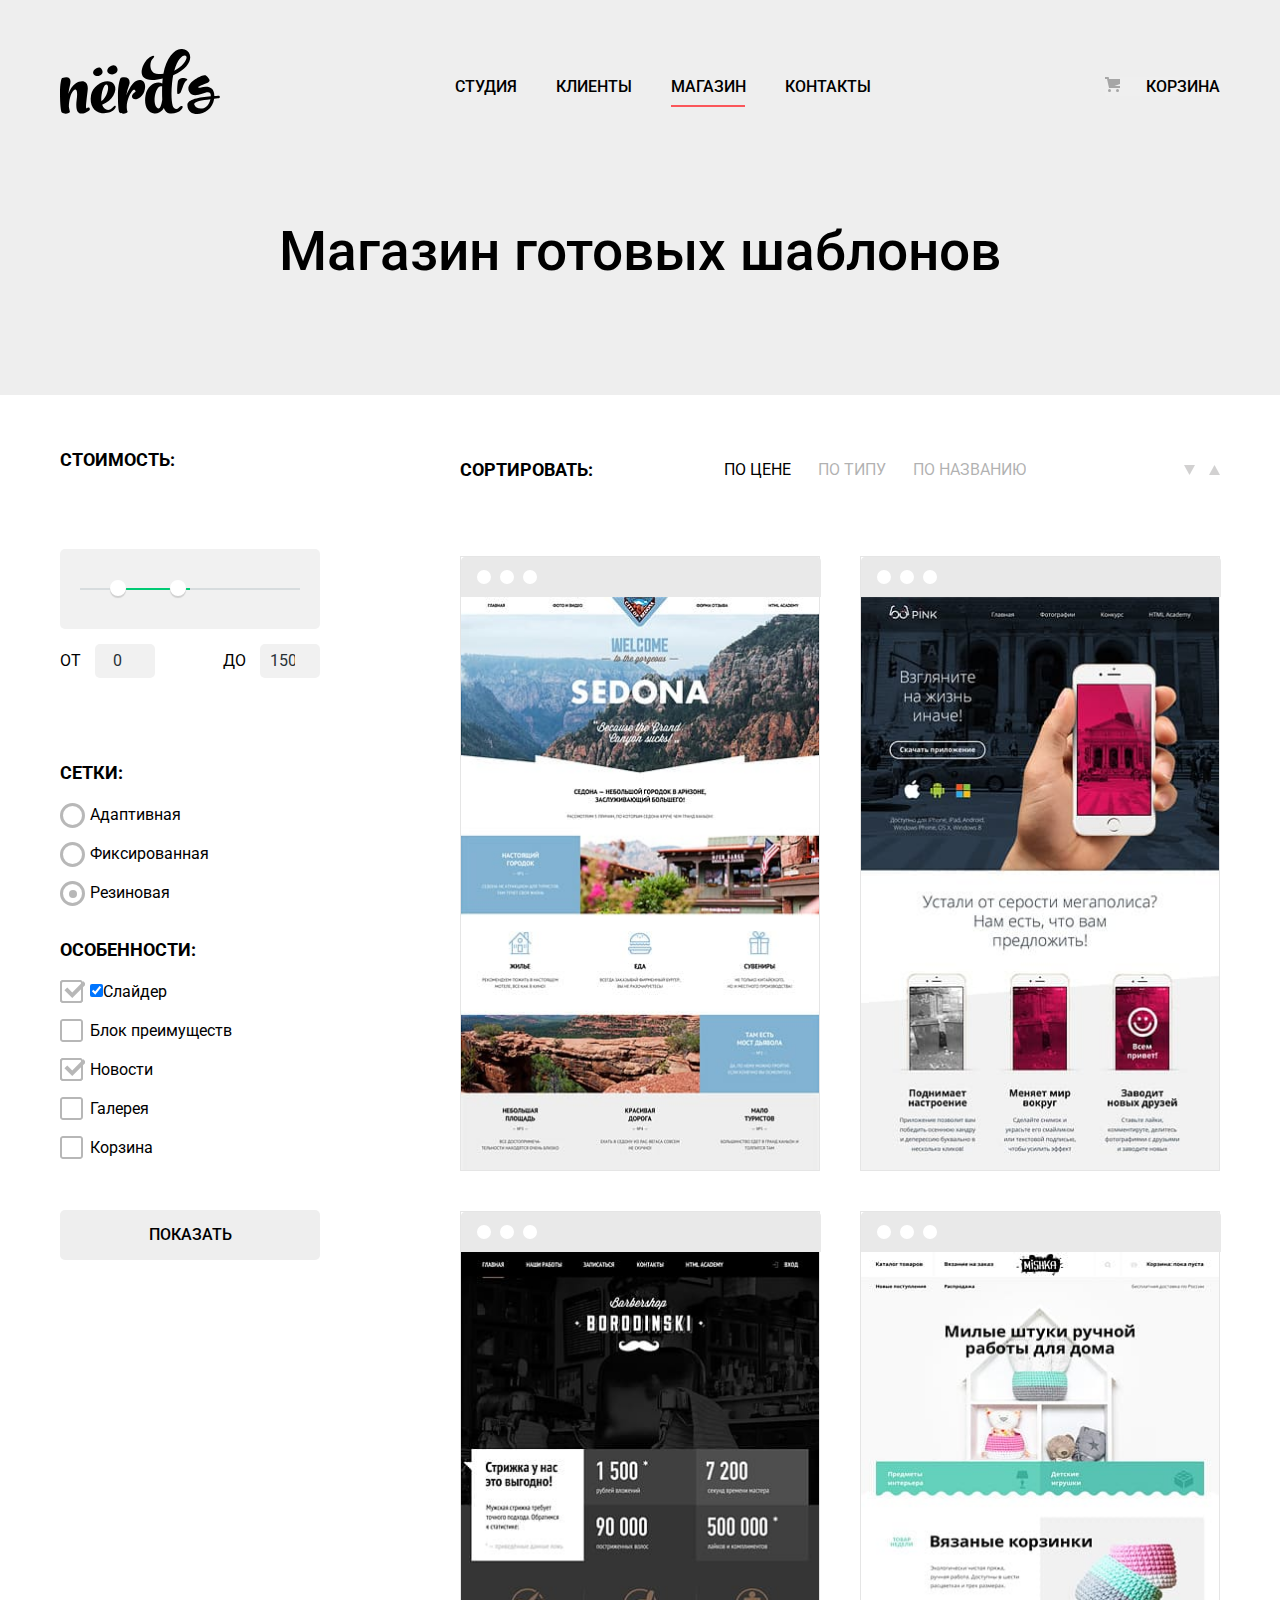
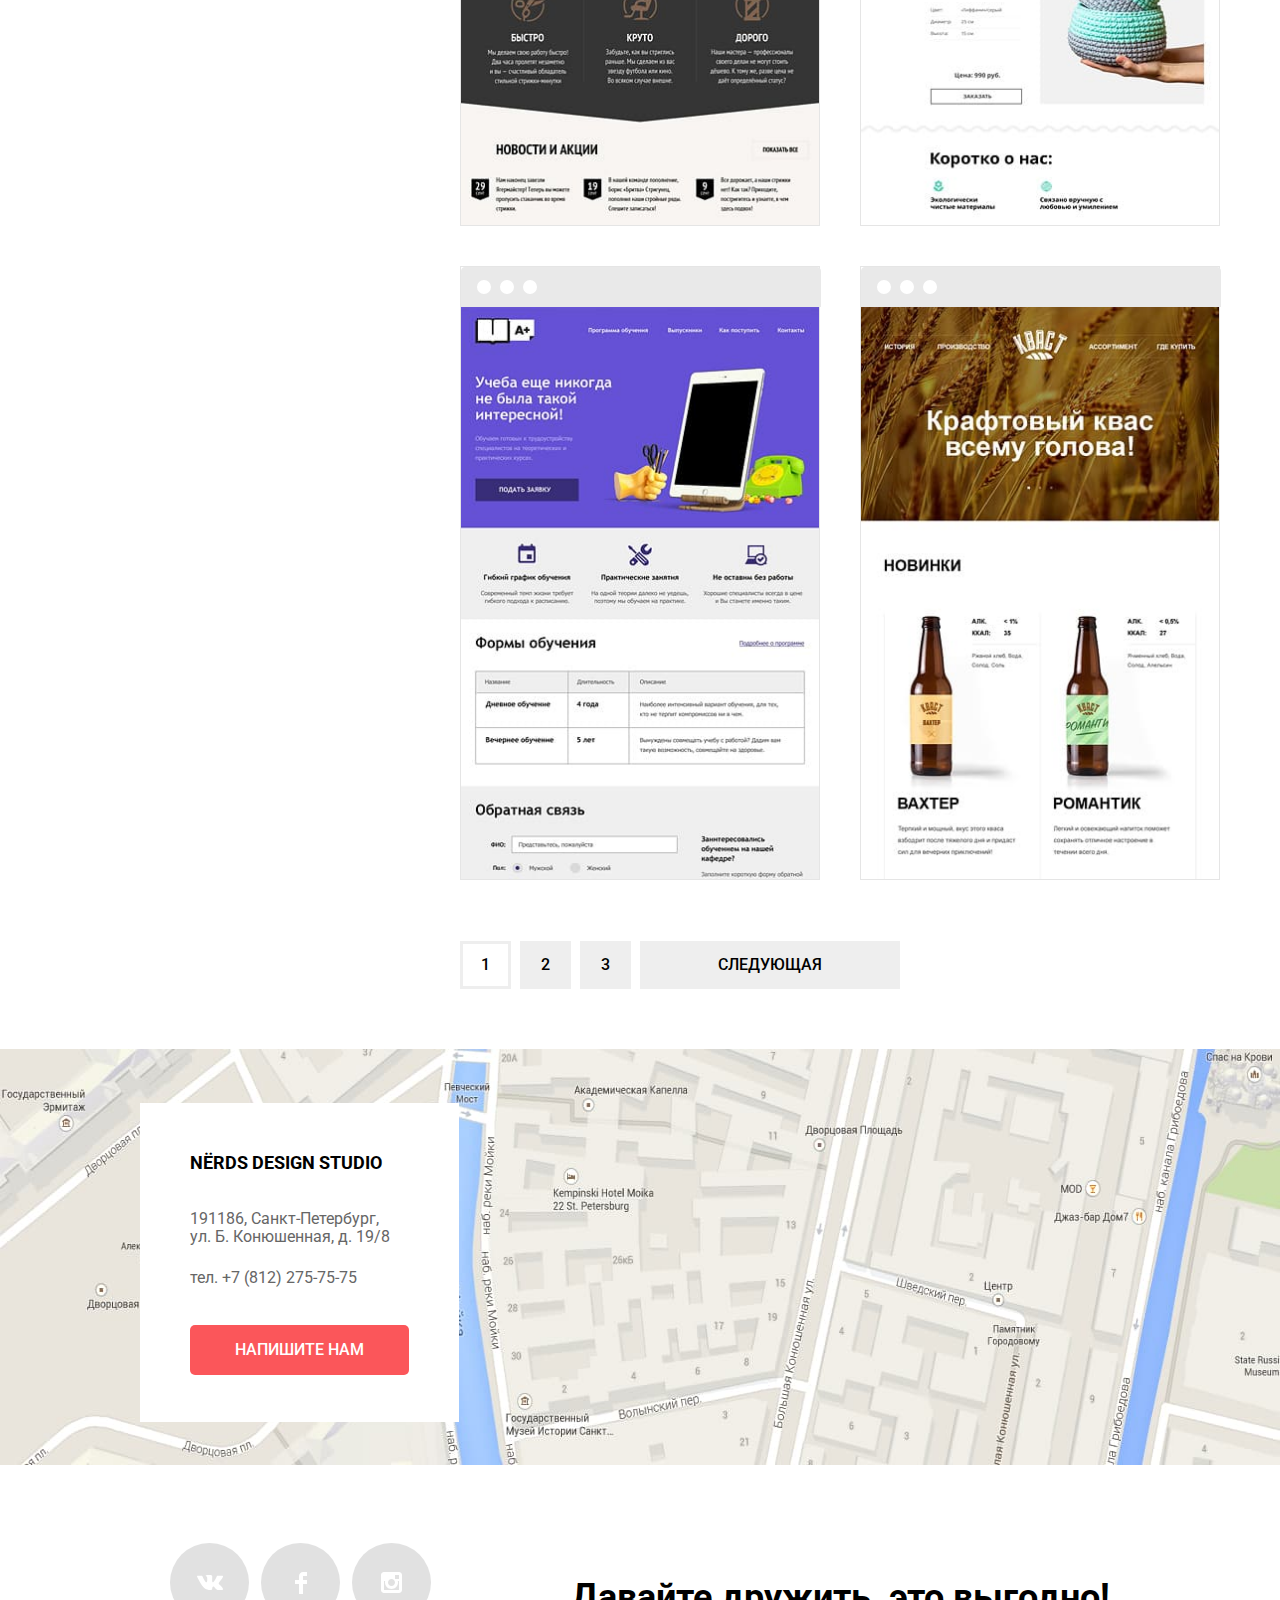
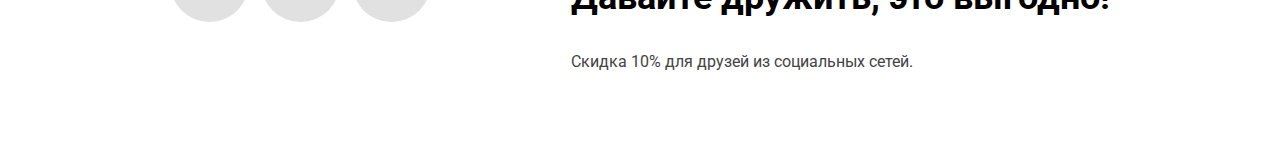
==== commit be7404ef: "не работает слайдер" ====
--- a/catalog.html
+++ b/catalog.html
@@ -9,6 +9,7 @@
 </head>
 <body>
   <header class="header">
+    <div class="header-wrapper">
     <a href="index.html" class="header__logo"><img src="img/svg/nerds-logo.svg" alt="Логотип дизайн студии Nerds" width="160" height="65"></a>
     <nav class="nav">
     <ul class="nav__list">
@@ -18,39 +19,62 @@
       <li><a href="#">Контакты</a></li>
     </ul>
     </nav>  
-    <button class="nav__button" type="button"> <img src="#" alt="Корзина">Корзина</button><!--картинка будет подключена через background-image-->
+    <button class="nav__button" type="button">Корзина</button>
+  </div>
   </header>
   <main class="catalog-main">
       <h1>Магазин готовых шаблонов</h1>
-    <!-- Здесь будет форма -->
+    <div class="catalog-main--wrapper">
     <form class="catalog-form" action="#" method="post">
-      <div>
+      <fieldset class="filter-item">
+        <legend>Стоимость:</legend>
+        <div class="range-filter">
+          <div class="range-controls">
+            <div class="scale">
+              <div class="bar" style="margin-left: 20%; width: 30%"></div>
+            </div>
+            <div class="toggle toggle-min"></div>
+            <div class="toggle toggle-max"></div>
+          </div>
+          <div class="price-controls">
+            <label class="min-price">от <input name="min-price" type="number" value="0"></label>
+            <label class="max-price">до <input name="max-price" type="number" value="15000"></label>
+          </div>
+        </div>
+      </fieldset>
+      <div class="form-grid">
         <h3>Сетки:</h3>
-        <label>
-          <input type="radio" name="grid" value="adaptive" checked>
-          Адаптивная
-        </label>
-        <label>
-          <input type="radio" name="grid" value="fixed">
-          Фиксированная
-        </label>
-        <label>
-          <input type="radio" name="grid" value="rubber">
-          Резиновая
-        </label>
+        <label class="form-grid--label"><input type="radio" name="grid" value="adaptive" checked checked class="visually-hidden"><span class="radio-indicator"></span>Адаптивная</label>
+        <label class="form-grid--label"><input type="radio" name="grid" value="fixed" checked class="visually-hidden"><span class="radio-indicator"></span>Фиксированная</label>
+        <label class="form-grid--label"><input type="radio" name="grid" value="rubber" checked class="visually-hidden"><span class="radio-indicator"></span>Резиновая</label>
       </div>
-      <div>
+      <div class="form-features">
         <h3>Особенности:</h3>
-        <label><input type="checkbox" name="slider" checked>Слайдер</label>
-        <label><input type="checkbox" name="advantages">Блок преимуществ</label>
-        <label><input type="checkbox" name="news" checked>Новости</label>
-        <label><input type="checkbox" name="Gallery">Галерея</label>
-        <label><input type="checkbox" name="basket">Корзина</label>
+        <label class="form-features--label"><input type="checkbox" name="slider" checked class=""><span class="checkbox-indicator"></span>Слайдер</label>
+        <label class="form-features--label"><input type="checkbox" name="advantages" class="visually-hidden"><span class="checkbox-indicator"></span>Блок преимуществ</label>
+        <label class="form-features--label"><input type="checkbox" name="news" checked class="visually-hidden"><span class="checkbox-indicator"></span>Новости</label>
+        <label class="form-features--label"><input type="checkbox" name="Gallery" class="visually-hidden"><span class="checkbox-indicator"></span>Галерея</label>
+        <label class="form-features--label"><input type="checkbox" name="basket" class="visually-hidden"><span class="checkbox-indicator"></span>Корзина</label>
       </div>
-      <input type="submit" value="Показать">
+      <input type="submit" value="Показать" class="button form-button">
     </form>
     <section>
-      <!--Список товаров-->
+      <div class="section-header">
+      <h2>Сортировать:</h2>
+      <ul class="section-header--list">
+        <li ><a href="#" class="active-item">По цене</a></li>
+        <li><a href="#">По типу</a></li>
+        <li><a href="#">По названию</a></li>
+      </ul>
+      <div class="wrapper-button">
+      <button class="section-header--button button-down">
+        <svg xmlns="http://www.w3.org/2000/svg" width="11" height="10" viewBox="0 0 11 10"><path fill="#231F20" d="M5.5 10L0 0h11"/></svg>
+      </button>
+      <button class="section-header--button button-up">
+        <svg xmlns="http://www.w3.org/2000/svg" width="11" height="10" viewBox="0 0 11 10"><path fill="#231F20" d="M5.5 0L0 10h11z"/></svg>
+      </button>
+      </div>
+      </div>  
       <ul class="catalog-list">
         <li class="catalog-item"> 
           <h2 class="visually-hidden">sedona</h2>
@@ -125,7 +149,15 @@
           </div>
         </li>
       </ul>
+      <ul class="pagination-list">
+        <li class="pagination-item pagination-active"><a href="#">1</a></li>
+        <li class="pagination-item"><a href="#">2</a></li>
+        <li class="pagination-item"><a href="#">3</a></li>
+        <li class="pagination-item"><a href="#">следующая</a></li>
+      </ul>
     </section>
+    </div>
+
     <section class="contacts">
       <address class="address">
         <p class="address__title">Nёrds design studio</p>
@@ -133,22 +165,33 @@
         <a href="tel:+7-812-275-75-75"> тел. +7 (812) 275-75-75</a>
         <button class="button address__button" type="button">Напишите нам</button>
       </address>
-                <!--Всплывающее окно-->
       <div class="modal">
+        <div class="wrapper-modal">
         <h3>Напишите нам</h3>
-        <!--кнопка для закрытия модального окна в виде крестика-->
-        <button type="button">крестик</button>
-        <form action="#" method="post">
-          <label>Ваше имя:<input type="text" name="name" placeholder="Имя Фамилия"></label>
-          <label>Ваш e-mail:<input type="email" name="e-mail" placeholder="email@example.com"></label>
-          <label>Текст письма:<textarea name="comment" placeholder="В свободной форме"></textarea></label><!--убрал  cols="30" rows="10" для дальнейшей стилизации в css-->
-          <input type="submit" value="Отправить">
+        <button type="button" class="modal-button" title="закрыть">
+          <svg version="1.1" id="Layer_1" xmlns="http://www.w3.org/2000/svg" xmlns:xlink="http://www.w3.org/1999/xlink" x="0px" y="0px"
+              width="21px" height="21px" viewBox="0 0 21 21" enable-background="new 0 0 21 21" xml:space="preserve">
+                  <path fill="#FB565A" d="M13.328,10.5l7.371-7.371c0.389-0.389,0.389-1.025,0-1.414l-1.414-1.415c-0.389-0.389-1.025-0.389-1.414,0
+                  L10.5,7.672L3.129,0.301c-0.389-0.389-1.025-0.389-1.414,0L0.301,1.715c-0.389,0.389-0.389,1.025,0,1.414L7.672,10.5l-7.371,7.371
+                  c-0.389,0.389-0.389,1.025,0,1.414l1.415,1.414c0.389,0.389,1.025,0.389,1.414,0l7.371-7.371l7.371,7.371
+                  c0.389,0.389,1.025,0.389,1.414,0l1.414-1.414c0.389-0.389,0.389-1.025,0-1.414L13.328,10.5z"/>
+          </svg>
+        </button>
+        <form action="#" method="post" class="modal-form">
+          <div class="wrapper-input">
+          <p class="modal-form--item"><label>Ваше имя:<input type="text" name="name" placeholder="Имя Фамилия"></label></p>
+          <p class="modal-form--item"><label>Ваш e-mail:<input type="email" name="e-mail" placeholder="email@example.com"></label></p>
+          </div>  
+          <p class="modal__textarea"><label>Текст письма:<textarea name="comment" placeholder="В свободной форме"></textarea></label></p>
+          <input type="submit" value="Отправить" class="modal-input">
         </form>
-      </div>
+        </div>  
+      </div>      
     </section>
 
   </main>
   <footer class="footer">
+    <div class="footer-wrapper">
     <ul class="social">
       <li class="social-item social__vkontakte"><a href="#" title="Вконтакте"></a></li>
       <li class="social-item social__facebook"><a href="#" title="Фейсбук"></a></li>
@@ -158,6 +201,7 @@
       <h3>Давайте дружить, это выгодно!</h3>
       <p>Скидка 10% для друзей из социальных сетей.</p>
     </div>  
+  </div>
   </footer>
 
 </body>
--- a/css/style.css
+++ b/css/style.css
@@ -18,6 +18,11 @@
         text-decoration: none;
     }
 
+    img {
+        max-width: 100%;
+        height: auto;
+    }
+
     .header__logo:active{
         opacity: 0.3;
     }
@@ -28,6 +33,7 @@
         font-weight: 500;
         line-height: 30px;
         font-family: Roboto;
+        display:flex;
     }
 
     .button {
@@ -36,6 +42,7 @@
         line-height: 18px;
         color: #ffffff;
         border-radius: 5px;
+        border:none;
     }
 
     .visually-hidden {
@@ -46,15 +53,40 @@
         margin: -1px;
     }    
 
+    .header-wrapper {
+        width: 1160px;
+        padding-top: 49px;
+        margin: 0 auto;
+        display: flex;
+        justify-content: space-between;
+        align-items: center;
+    }
+
+    .nav__list {
+        width: 440px;
+        display: flex;
+        flex-wrap: wrap;
+        justify-content: space-between;
+        position: relative;
+        padding: 0px;
+    }
+
     .nav__list,
     .nav__button {
         text-transform: uppercase;
         list-style: none;
     }
 
+    .nav__list a {
+        display: block;
+        padding: 0px 12px;
+        vertical-align: middle;
+    }
+
     .nav__list a,
     .nav__button {
         color: #000000;
+        font-weight: 500;
     }
 
     .nav__list a:hover,
@@ -66,34 +98,180 @@
     .nav__button:focus {
         color: #b1b1b1;
     }
-
+    .nav__button::before {
+        content: "";
+        display: inline-block;
+        background-image: url(../img/svg/cart-icon.svg);
+        background-repeat: no-repeat;
+        background-position: left;
+        background-size: cover;
+        width: 15px;
+        height: 15px;
+        margin-right: 26px;
+    }
+    
+    .nav__button {
+        border: none;
+        margin: 0px;
+        padding: 0px;
+        cursor: pointer;
+        display:block;
+        vertical-align: middle;
+    }
+
+    .active::before {
+        content: "";
+        position: absolute;
+        width: 74px;
+        height: 2px;
+        background-color:#fb565a;
+        bottom: -5px;
+        left: 52%;
+
+
+    }
+    
+    /* .slider {
+        position: relative;
+    } */
+
+    .slider-list {
+        margin:0 auto;
+        padding: 0;
+        background-color: #eeeeee;
+        list-style: none;
+        display: flex;
+        flex-wrap: wrap;
+        flex-direction: column;
+    }
+
+    .slider-item {
+        margin: 0 auto;
+        width: 1160px;
+        border: 1px solid black;
+        /* display: none; */
+    }
+
+    .slider-item h3 {
+        font-size: 55px;
+        margin-top: 55px;
+        line-height: 55px;
+        color: #000000;
+    }
+
+    .slider-item p {
+        color: #283136;
+        font-size: inherit;
+        line-height: 24px;
+        margin-bottom: 42px;
+    }
+
+    .wrapper-slider-item {
+        width: 500px;
+        
+    }
+
+    .slider-item:first-child {
+        background: url(../img/slider-long-expensive-meticulously.png) no-repeat; 
+        background-position: 100% 0;
+    }
+
+    .slider-item:nth-child(2) {
+        background: url(../img/slider-like-math.png) no-repeat; 
+        background-position: 100% 0;
+    }
+
+    .slider-item:nth-child(3) {
+        background: url(../img/slider-work-24-hours.png) no-repeat; 
+        background-position: 100% 0;
+    }
+
+    .slider-button {
+        width: 240px;
+        background-color: #fb565a;
+        color: #ffffff;
+        font-size: inherit;
+        text-transform: uppercase;
+        padding: 17px 0;
+        cursor: pointer;
+        border-radius: 3px;
+        border: 0;
+        margin-bottom: 80px;
+    }
+
+    .slider-controls {
+        position: absolute;
+        background: red;
+        bottom: 0;
+        left: 50%;
+        width: 160px;
+        display: flex;
+        justify-content: space-between;
+        margin-left: -100px;
+
+    }
+    .slider-controls label {
+        width: 18px;
+        height: 18px;
+        border: 2px solid black;
+        border-radius: 50%;
+    }
+
+
+    #btn-1:checked ~ .slider-list .slider-item:nth-child(1) {
+        display:none;
+    }
+
+    #btn-2:checked ~ .slider-list .slider-item:nth-child(2) {
+        display:none;
+    }
+
+    #rbtn-3:checked ~ .slider-list .slider-item:nth-child(3) {
+        display:none;
+    }
+
+
+ */
+
+
+
+
+
+    .main-container--wrapper {
+        width: 1159px;
+        margin: 0 auto;
+    }
     .advantage__list {
-        display: flex;
+        margin: 0px;
+        padding: 0px;
+        display: flex;
+        justify-content: space-between;
+        margin-top: 80px;
+        margin-bottom: 80px;
     }
 
     .advantage__item:first-child {
         background-image: url(../img/illustration-sites.jpg);
         background-repeat: no-repeat;
-        background-position: left;
+        background-position: 0 0;
     }
 
     .advantage__item:nth-child(2) {
         background-image: url(../img/illustration-applications.jpg);
         background-repeat: no-repeat;
-        background-position: left;
+        background-position: 0 0;
     }
     .advantage__item:last-child {
         background-image: url(../img/illustration-presentation.jpg);
         background-repeat: no-repeat;
-        background-position: left;
+        background-position: 0 0;
     }
 
     .advantage__item{
         list-style: none;
         text-align: left;
         width: 300px;
-        height: auto;
-        padding-top: 300px;
+        padding-top: 146px;
     }
 
     .advantage__item h2 {
@@ -112,7 +290,7 @@
 
     .advantage-button {
         width: 160px;
-        height: 50px;
+        padding: 15px 0 ;
         color: #fff;
         text-transform: uppercase;
         text-align: center;
@@ -162,6 +340,17 @@
         box-shadow: inset 0 3px 0 rgba(0, 1, 1, 0.1);
     }
 
+    .features {
+        display: flex;
+        justify-content: space-between;
+        border-top: 2px solid #eeeeee;
+        padding-top: 40px;
+    }
+
+    .about-features {
+        width: 674px;
+    }
+
     .about-features h3 {
         font-size: 45px;
         font-weight: 500;
@@ -183,6 +372,25 @@
         text-transform: uppercase;
     }
 
+    .tiny-features {
+        width: 360px;
+    }
+
+    .tiny-features__list {
+        padding: 0px;
+        margin-top: 49px;
+        display: flex;
+        justify-content: space-between;
+    }
+
+    .tiny-features__list li {
+        margin-right: 25px;
+    }
+
+    .about-features__list {
+        margin-top: 38px;
+    }
+
     .about-features__list,
     .tiny-features__list {
         list-style: none;
@@ -193,6 +401,20 @@
         font-weight: 400;
         line-height: 24px;
         color: #283136;
+        position: relative;
+        margin-bottom: 24px;
+    }
+
+    .about-features__list li::before {
+        content: "";
+        background-color:red;
+        width: 27px;
+        height: 2px;
+        position: absolute;
+        left: -34px;
+        top: 10px;
+       
+
     }
 
     .tiny-features h4 {
@@ -207,20 +429,66 @@
     .tiny-features__percent {
         font-size: 45px;
         font-weight: 700;
-        line-height: 10.06px;
-        color: #000000;
+        
+        color: #000000;
+        padding-bottom: 27px;
+        display: block;
     }
 
     .tiny-features__subtext {
         font-size: 16px;
         font-weight: 400;
-        line-height: 18px;
         color: #283136;
     }
 
     .clients__list {
         list-style: none;
-    }
+        margin: 0px;
+        padding: 0px;
+        display: flex;
+        justify-content: space-around;
+        margin-top: 140px;
+        margin-bottom: 132px;
+        border-bottom: 2px solid #eeeeee;
+        border-top: 2px solid #eeeeee;
+        position: relative;
+    
+        
+    }
+    .clients__list a {
+        display: block;
+        padding-top: 46px;
+        padding-bottom: 23px;
+        vertical-align: middle;
+    }
+
+    .clients__list li:after {
+        position: absolute;
+        content:"";
+        width: 2px;
+        height: 52px;
+        background-color: #eeeeee;
+    }
+
+    .clients__list li:first-child:after {
+        top:45px;
+        left: 290px;
+    }
+
+    .clients__list li:nth-child(2):after {
+        top:45px;
+        left: 590px;
+    }
+
+    .clients__list li:nth-child(3):after {
+        top:45px;
+        left: 890px;
+    }
+
+    .clients__list li:nth-child(4):after {
+        display: none;
+    }
+
 
     .clients__list img {
         opacity: 0.2;
@@ -237,9 +505,12 @@
         text-align: left;
         background-color: #ffffff;
         width: 319px;
-        padding:32px 10px 46px;
+        padding-top: 45px;
+        padding-left: 50px;
+        padding-right: 68px;
         margin-left: 140px;
         margin-top: 54px;
+        margin-bottom: 54px;
         position: absolute;
     }
     .address__title {
@@ -248,7 +519,8 @@
         line-height: 30px;
         text-transform: uppercase;
         color: #000000;
-        margin-left: 38px;
+        margin-top: 0px;
+        margin-bottom: 32px;
     }
 
     .address__subtitle {
@@ -256,15 +528,15 @@
         font-weight: 400;
         line-height: 18px;
         color: #666666;
-        margin-top: 24px;
-        padding: 0 65px 0 41px;
+        margin-bottom: 20px;
+        margin-top: 0px;
+
     }
 
     .address a {
         text-decoration: none;
         text-transform: lowercase;
         font-style: inherit;
-        margin-left: 41px;
         color: #666666;
     }
 
@@ -278,28 +550,141 @@
         text-transform: uppercase;
         color: #ffffff;
         background-color: #fb565a;
-        margin-left: 40px;
         margin-top: 35px;
+        margin-bottom: 47px;
         cursor: pointer;
     }
     .address__button:hover {
         background-color: #e74246;
     }
 
+    .address__button:target .modal {
+        display:block;
+    }
     .contacts {
         background-color: #b5b5b5;
         background-image: url(../img/map.jpg);
-        background-size: cover;
-        width: 1440px;
-        height: 416px;
+        background-position: 0 0;
+        background-repeat: no-repeat;
+        background-size: 100% 100%;
         position: relative;
-    }
+        width: 100%;
+        min-height: 416px;
+
+     
+    }
+
     .modal {
+        width: 960px;
+        background-color: #fff;
+        margin: 0 auto;
+        border: 1px solid grey;
         display: none;
+
+    }
+
+    .wrapper-modal {
+        width: 760px;
+        margin: 0 auto;
+        position: relative;
+    }
+
+    .modal h3 {
+        font-size: 45px;
+        font-weight: 500;
+        color: #000000;
+        margin-bottom: 49px;
+        margin-top: 73px;
+    }
+
+    .modal-button {
+        width: 21px;
+        height: 21px;
+        padding: 0px;
+        position: absolute;
+        top: 0px;
+        right: 0px;
+        border:none;
+        background-color: #ffffff;
+        cursor: pointer;
+    }
+    .modal-button svg {
+        opacity: 0.3;  
+    }
+
+    .modal-button svg:hover {
+        opacity: 1;  
+    }
+
+    .modal-button svg:active {
+        opacity: 0.1;  
+    }
+
+    .modal-button:target ~ .modal {
+        display: none;
+    }
+
+    .modal-form {
+        display: flex;
+        flex-wrap: wrap;
+        justify-content: space-between;
+    }
+
+    .wrapper-input {
+        width: 760px;
+        display: flex;
+        justify-content: space-between;
+    }
+
+    .modal-form--item {
+        width: 360px; 
+    }
+
+    .modal-form input {
+        border: 2px solid #d7dcde;
+        padding: 0px 14px;
+    }
+
+    .modal-form input[type="text"],
+    .modal-form input[type="email"] {
+        width: 360px;
+        height: 50px;  
+    }
+
+    textarea {
+        width: 760px;
+        height: 118px;
+        padding: 14px 15px;
+        border: 2px solid #d7dcde;
+        background-color: #ffffff;
+    }
+
+    .modal-input {
+        display: block;
+        width: 260px;
+        height: 50px;
+        background-color: #fb565a;
+        color: #ffffff;
+        text-transform: uppercase;
+        margin-bottom: 84px;
+        margin-top: 47px;
+        cursor: pointer;
+
+    }
+
+    .footer-wrapper {
+        width: 940px;
+        margin: 78px auto;
+        display: flex;
+        justify-content: space-between;
     }
 
     .social {
         list-style: none;
+        margin: 0px;
+        padding: 0px;
+        display: flex;
+        justify-content: space-between;
     }
 
     .social-item {
@@ -310,6 +695,12 @@
         background-position: center;
         border-radius: 50%;
         cursor: pointer;
+        margin-right: 12px;
+        
+    }
+
+    .social-item:last-child {
+        margin-right: 0px;
     }
 
     .social__vkontakte {
@@ -355,6 +746,13 @@
         text-align: left;
     }
 
+    .catalog-main--wrapper {
+        width: 1160px;
+        margin: 0px auto;
+        display: flex;
+        justify-content: space-between;
+    }
+
     .catalog-main h1 {
         font-size: 55px;
         font-weight: 500;
@@ -362,6 +760,115 @@
         color: #000000;
         text-align: center;
         background-color: #eeeeee;
+        padding-top: 100px;
+        padding-bottom: 116px;
+        margin: 0px;
+    }
+
+    .catalog-form {
+        display: flex;
+        width: 260px;
+        flex-direction: column;
+    }
+
+    .form-grid {
+        display: flex;
+        flex-direction: column;
+        flex-wrap: wrap;
+    }
+
+    .form-features {
+        display: flex;
+        flex-direction: column;
+        flex-wrap: wrap;
+    }
+
+    .form-grid--label,
+    .form-features--label {
+
+        padding-left: 30px;
+        position: relative;
+        cursor: pointer;
+    }
+
+    .form-features--label:last-child {
+        margin-bottom: 50px;
+    }
+
+    .form-grid--label input[type="radio"]  + .radio-indicator {
+        position: absolute;
+        content: "";
+        width: 25px;
+        height: 25px;
+        left:0;
+        top:0;
+        border-radius:50%;
+        border: 3px solid  #4d4d4d;
+        opacity: 0.4;
+    }
+
+    .form-grid--label input[type="radio"]  + .radio-indicator:hover {
+        opacity: 1;
+    }
+
+    .form-grid--label input[type="radio"]:checked  + .radio-indicator:before {
+        position: absolute;
+        content: "";
+        width: 8px;
+        height: 8px;
+        left: 6px;
+        top: 6px;
+        background-color: #4d4d4d;
+        border-radius:50px;
+    }
+
+
+
+    .form-features--label input[type="checkbox"] + .checkbox-indicator {
+        position: absolute;
+        content: "";
+        width: 25px;
+        height: 25px;
+        /* background: red; */
+        left:0;
+        top:0;
+        background: url(../img/svg/checkbox-off.svg) no-repeat;
+        opacity: 0.4;
+        
+    }
+
+        .form-features--label input[type="checkbox"]:checked + .checkbox-indicator:before {
+        content:"";
+        position: absolute;
+        width: 25px;
+        height: 25px;
+        background: url(../img/svg/checkbox-on.svg) no-repeat;
+        left: 0;
+        top: 0;
+    }
+
+    .form-features--label input[type="checkbox"] + .checkbox-indicator:hover {
+        opacity: 1;
+    }
+
+
+    .form-button {
+        width: 260px;
+        height: 50px;
+        background-color: #eeeeee;
+        color: #000000;
+        text-transform: uppercase;
+        cursor: pointer;
+        
+    }
+
+    .form-button:hover {
+        background-color: #dfdfdf;
+    }
+
+    .form-button:active {
+        background-color: #d5d5d5;
+        box-shadow: inset 0 3px 0 rgba(0, 1, 1, 0.1)
     }
 
     .catalog-form h3 {
@@ -371,16 +878,105 @@
         color: #000000;
     }
 
+    .catalog-form label {
+        margin-bottom: 15px;
+    }
+
+    .section-header {
+        display: flex;
+        justify-content: space-between;
+        margin-top: 63px;
+    }
+
+    .section-header h2 {
+        font-size: 18px;
+        font-weight: 700;
+        font-weight: 700;
+        margin-top: 0px;
+        text-transform: uppercase;
+    }
+
+    .section-header--list {
+        list-style: none;
+        display: flex;
+        margin: 0px;
+        padding: 0px;
+    }
+
+    .section-header--list a {
+        text-transform: uppercase;
+        color: #000000;
+        margin-right: 27px;
+        opacity: 0.3;
+    }
+
+    .section-header--list a:hover {
+        opacity: 0.6;
+    }
+
+    .section-header--list a:active {
+        opacity: 1;
+    }
+
+    .section-header--list .active-item {
+        opacity: 1;
+    }
+
+    .section-header--button {
+        width: 11px;
+        height: 10px;
+        padding: 0;
+        margin: 0;
+        border: none;
+        cursor: pointer;
+        background-color: transparent;
+    }
+
+    .section-header--button svg {
+        opacity: 0.2;
+    }
+
+    .section-header--button:hover svg {
+        opacity: 0.5;
+    }
+
+    .section-header--button:active svg {
+        opacity: 1;
+    }
+
+    .button-down {
+        margin-right: 10px;
+    }
+
+
     .catalog-list {
         list-style: none;
-        display: flex;
+        margin: 0px;
+        padding: 0px;
+        width: 760px;
+        display: flex;
+        flex-wrap: wrap;
+        justify-content: space-between;
+ 
+
     }
     .catalog-list li {
-        cursor: pointer;
-    }
-
-    .catalog-item {
+        width: 360px;
         position: relative;
+        display: flex;
+        flex-direction: column;
+        margin-bottom: 40px;
+        border: 1px solid rgba(0, 1, 1, 0.1);
+    }
+
+    .catalog-list li:hover {
+        box-shadow: 0 6px 15px rgba(0, 1, 1, 0.25);
+        border: 1px solid rgba(77, 77, 77, 0.1);
+    }
+
+    .catalog-list li:first-child,
+    .catalog-list li:nth-child(2) {
+        margin-top: 59px;
     }
 
     .catalog-item:hover svg path {
@@ -392,7 +988,7 @@
     }
 
     .catalog-list img {
-        margin-top: -7px;
+        margin-top: 0px;
     }
 
     .catalog-list a {
@@ -405,10 +1001,13 @@
             line-height: 1.8;
             color: #000000;
             text-transform: uppercase;
+            margin: 0px;
     }
 
     .catalog-list .description-text {
         font-size: 16px;
+        padding: 5px 60px 30px 60px;
+        margin: 0px;
         font-weight: normal;
         color: #666666;
     }
@@ -417,10 +1016,11 @@
         background-color: #eee;
         width: 360px;
         min-height: 165px;
-        padding: 24px 0 40px;
+        padding-top: 30px;
+        padding-bottom: 43px;
         text-align: center;
         position: absolute;
-        bottom: 7px;
+        bottom: 0px;
         display: none;
     }
     
@@ -442,4 +1042,265 @@
         background-color: #d7373b;
         box-shadow: inset 0 3px 0 rgba(0, 1, 1, 0.1);
     }
-    +
+    .description a:hover {
+        color: #fb565a;  
+    }
+
+    .description a:active {
+        color: #000000;
+        opacity: 0.3;
+    }
+
+    .filter-item {
+        margin: 0;
+        padding: 0;
+        
+        border: none;
+        
+        /* Для демонстрации */
+        width: 260px;
+        margin: 50px auto; 
+      }
+      
+      .range-filter {
+        width: 260px;
+        margin-top: 49px;
+      }
+      
+      .filter-item legend {
+        font-size: 18px;
+        line-height: 30px;
+        text-transform: uppercase;
+        font-weight: 700;
+        margin-top: 63px;
+        margin-bottom: 25px;
+        letter-spacing: 0.05px;
+
+      }
+      
+      .range-controls {
+        position: relative;
+        
+        height: 80px;
+        margin-bottom: 15px;
+        padding-top: 39px;
+        padding-right: 20px;
+        padding-left: 20px;
+        
+        background-color: #f1f1f1;
+        
+        border-radius: 5px;
+      }
+      
+      .range-controls .scale {
+        height: 2px;
+      
+        background: #d7dcde;
+      }
+      
+      .range-controls .bar {
+        width: 70%;
+        height: 2px;
+      
+        background: #00ca74;
+      }
+      
+      .range-controls .toggle {
+        position: absolute;
+        top: 31px;
+        left: 0;
+        
+        width: 4px;
+        height: 4px;
+        padding: 0;
+      
+        border: 8px solid #ffffff;
+        background-color: #ababab;
+        box-shadow: 0 2px 1px 0 #cfcfcf;
+        border-radius: 50%;
+        cursor: pointer;
+      }
+      
+      .range-controls .toggle-min {
+        left: 50px;
+      }
+      
+      .range-controls .toggle-max {
+        left: 110px;
+      }
+      
+      .price-controls {
+        font-size: 0;
+      }
+      
+      .price-controls label {
+        display: inline-block;
+        width: 50%;
+        
+        font-size: 16px;
+        text-transform: uppercase;
+      }
+      
+      .price-controls input {
+        width: 60px;
+        padding: 8px 10px;
+        margin-left: 10px;
+        
+        font-family: Roboto, Arial, sans-serif;
+        font-size: 16px;
+        text-align: center;
+        color: #283136;
+        
+        border: none;
+        border-radius: 5px;
+        background: #f1f1f1;
+      }
+      
+      .max-price {
+        text-align: right;
+      }
+
+      .pagination-list {
+          margin: 0;
+          padding: 0;
+          list-style: none;
+          display: flex;
+          margin-top: 21px;
+          margin-bottom: 60px;
+      }
+
+      .pagination-item {
+        text-transform: uppercase;
+        color: #000000;
+        font-size: 16px;
+        line-height: 18px;
+        font-weight: 500;
+        background: #eeeeee;
+        margin-right: 9px;
+        border: 3px solid #eeeeee;
+      }
+      .pagination-item a {
+          display: block;
+          vertical-align: middle;
+          
+          padding: 12px 18px;
+          color: #000000;
+      }
+      .pagination-item:last-child a {
+            padding: 12px 75px;
+      }
+
+      .pagination-item:hover {
+        background-color: #dfdfdf;
+        border-color: #dfdfdf;
+      }
+
+      .pagination-item:active {
+        background-color: #d5d5d5;
+        border-color:#d5d5d5;
+        box-shadow: inset 0 3px 0 rgba(0, 1, 1, 0.1);
+      }
+      .pagination-list .pagination-active {
+        background: transparent;
+      }
+      
+      .main-header {
+        padding-top: 50px;
+        background: #eeeeee;
+      }
+      .slider {
+        position: relative;
+        width: 880px;
+        margin: 0 auto;
+      }
+      .slide {
+        width: 100%;
+        min-height: 310px;
+        background-repeat: no-repeat;
+        background-position: 100% 10px;
+        transition: left 0.3s ease;
+      }
+      .slider input[type="radio"] {
+        display: none;
+      }
+      .slider-controls {
+        position: absolute;
+        bottom: 95px;
+        left: 50%;
+        z-index: 10;
+        width: 200px;
+        margin-left: -100px;
+        text-align: center; 
+      }
+      .slider-controls label {
+        display: inline-block;
+        width: 7px;
+        height: 7px;
+        margin: 0 3px;
+      
+        vertical-align: top;
+      
+        background: #ffffff;
+        border: 5px solid white;
+        border-radius: 50%;
+        cursor: pointer;
+      }
+      .slide-text {
+        width: 500px;
+        padding: 30px 0;
+      }
+      .slide-title {
+        font-weight: 500;
+        font-size: 36px;
+      }
+      .slide p {
+        font-weight: 500;
+        line-height: 22px;
+        color: #283136;
+      }
+      .slide .btn {
+        display: block;
+        width: 220px;
+        margin-top: 25px;
+        padding: 12px 10px;
+        font-weight: 300;
+        font-size: 12px;
+        text-align: center;
+        color: #ffffff;
+        text-transform: uppercase;
+        text-decoration: none;
+      
+        background: #fb565a;
+        border-radius: 3px;
+      }
+      .slide:nth-child(1) {
+        background-image: url("https://up.htmlacademy.ru/assets/nerds/img/slider-bg.png");
+      }
+      
+      .slide:nth-child(2) {
+        background-image: url("https://up.htmlacademy.ru/assets/nerds/img/slider-bg-2.png");
+      }
+      
+      .slide:nth-child(3) {
+        background-image: url("https://up.htmlacademy.ru/assets/nerds/img/slider-bg-3.png");
+      }
+      .slide {
+        display: none;
+      }
+      #btn-1:checked ~ .slides .slide:nth-child(1) {
+        display: block;
+      }
+      
+      #btn-2:checked ~ .slides .slide:nth-child(2) {
+        display: block;
+      }
+      
+      #btn-3:checked ~ .slides .slide:nth-child(3) {
+        display: block;
+      }
+      #btn-1:checked ~ .slider-controls label[for="btn-1"],
+      #btn-2:checked ~ .slider-controls label[for="btn-2"],
+      #btn-3:checked ~ .slider-controls label[for="btn-3"] {
+        background: #c1c1c1;
+      }